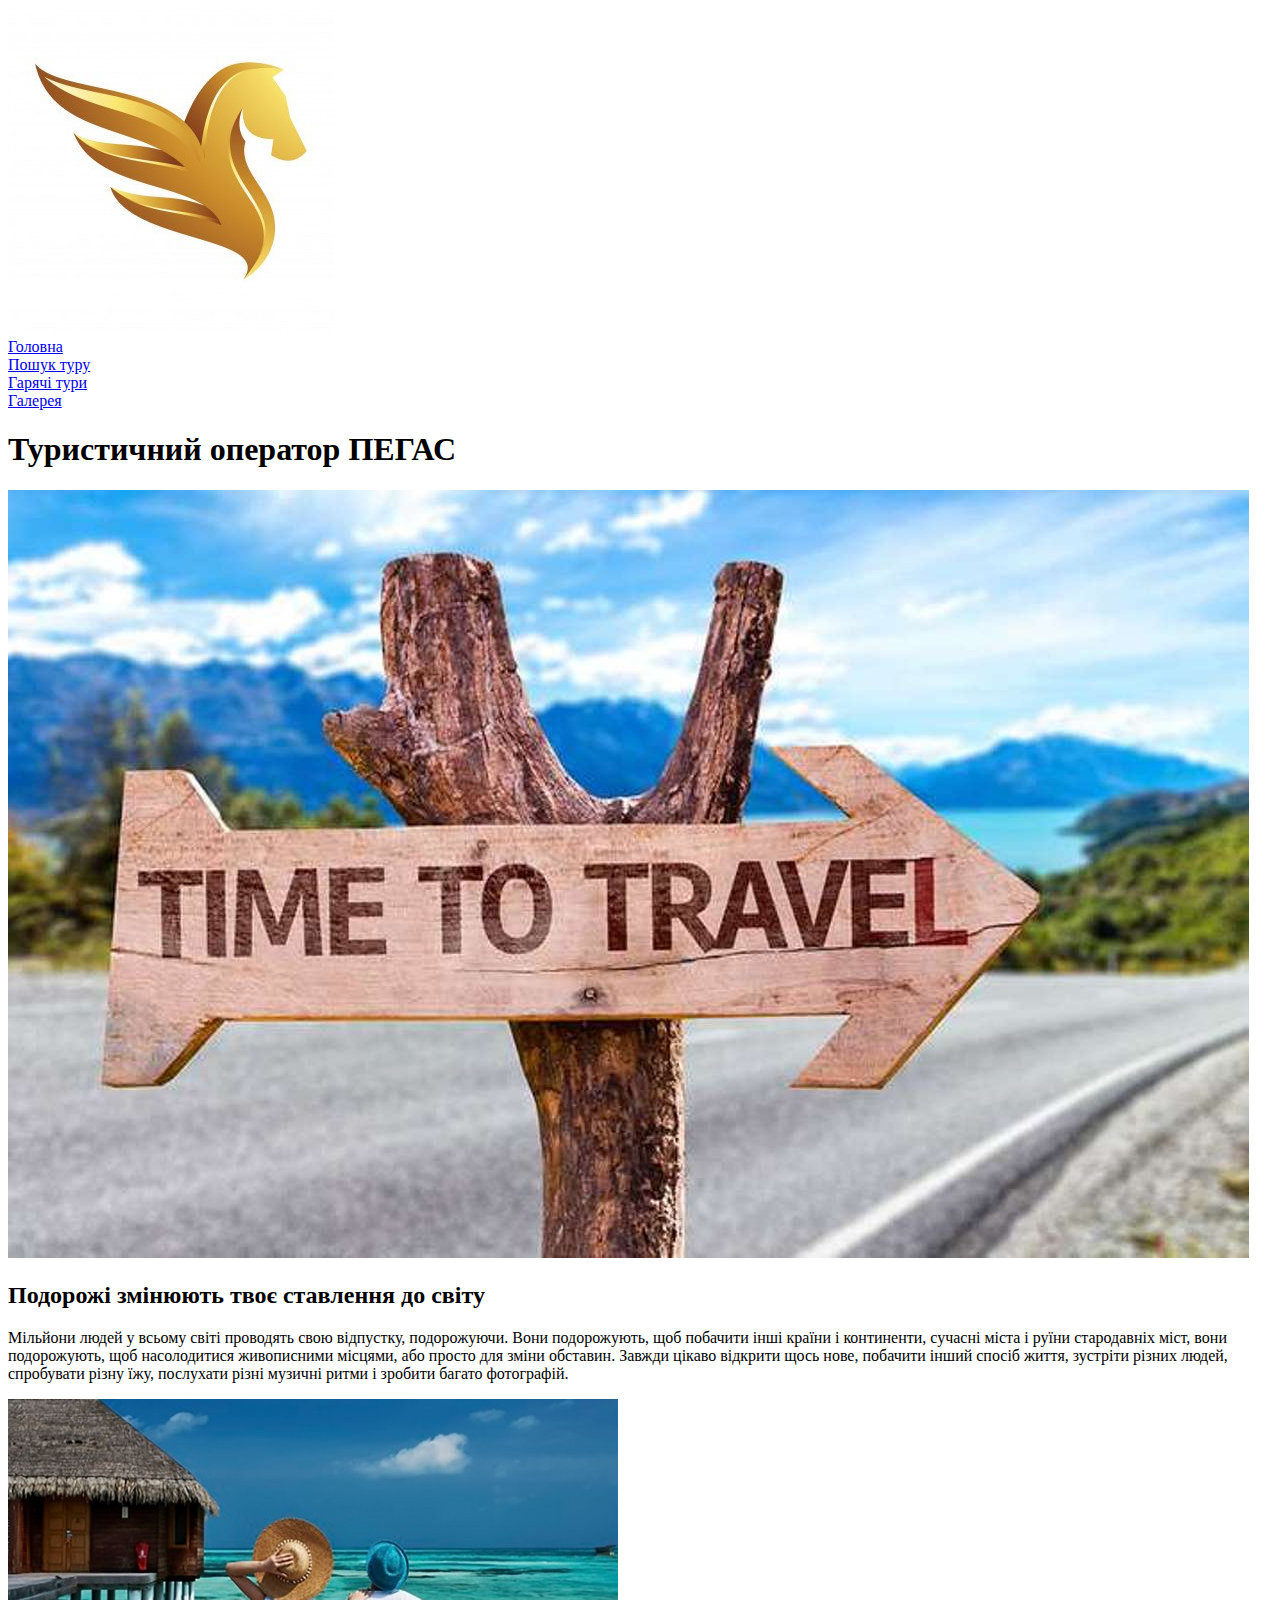
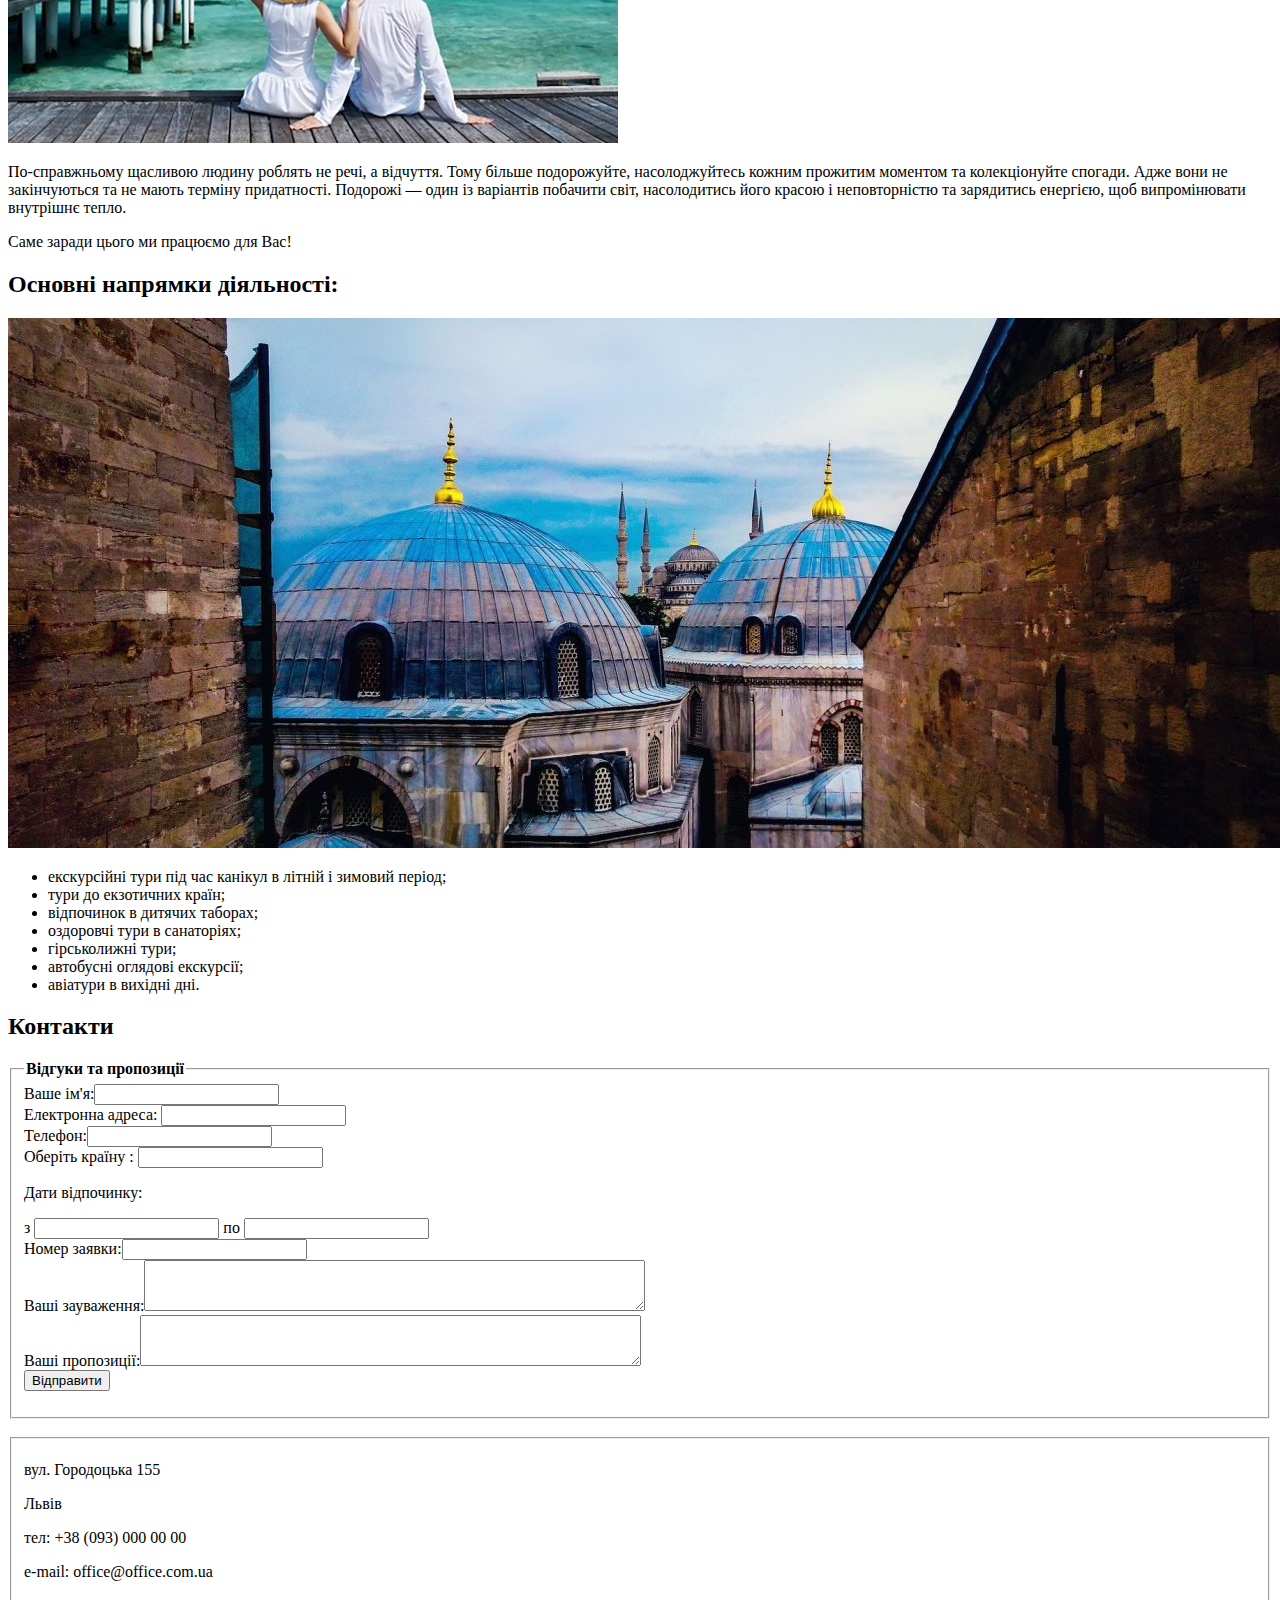
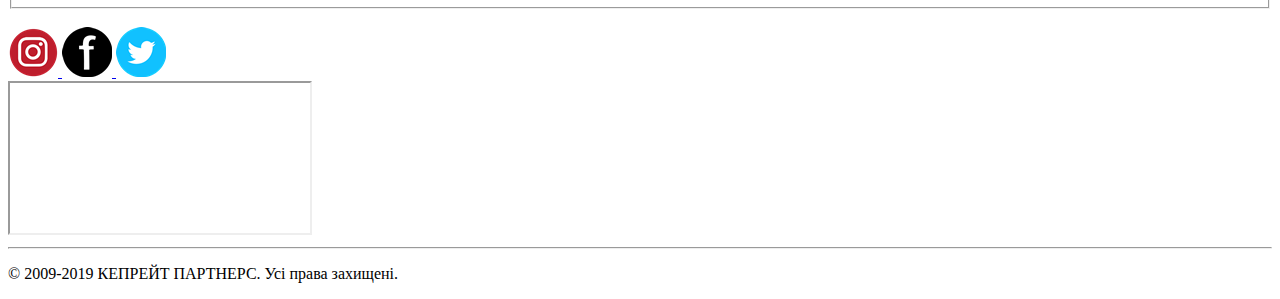
==== index.html @ 162f2f9f "logo change" ====
<!DOCTYPE html>
<html lang="uk">
    <head>
        <meta charset="UTF-8">
        <meta name="viewport" content="width=device-width, initial-scale=1.0">
        <meta http-equiv="X-UA-Compatible" content="ie=edge">
        <link rel="shortcut icon" href="img/gold-pegasus-logo.jpg" type="image/x-icon">
        <title>Туристичний оператор ПЕГАС</title>
        <link rel="stylesheet" href="css/index.css">
    </head>
    <body>
        <header>
            <a id="logo" href="index.html">
                <img src="img/gold-pegasus-logo.jpg" alt="Золотий Пегас">
            </a>
            <div class="menu">
            <nav>
                <a href="index.html">Головна</a>
            </nav>
            <nav>
                <a href="turs.html">Пошук туру</a>
            </nav>
            <nav>
                <a href="hot-turs.html">Гарячі тури</a>
            </nav>
            <nav>
                <a href="gallery.html">Галерея</a>
            </nav>
            </div>
            <h1>Туристичний оператор ПЕГАС</h1>
            <img src="img/time-to-travel.jpg" alt="Вказівник із надписом">
        </header>
        <main>
            <h2>Подорожі змінюють твоє ставлення до світу</h2>
            <p>Мільйони людей у всьому світі проводять свою відпустку, подорожуючи. Вони подорожують, щоб побачити інші країни і континенти, сучасні міста і руїни стародавніх міст, вони подорожують, щоб насолодитися живописними місцями, або просто для зміни обставин. Завжди цікаво відкрити щось нове, побачити інший спосіб життя, зустріти різних людей, спробувати різну їжу, послухати різні музичні ритми і зробити багато фотографій.</p>
            <img src="img/couple.jpg" alt="Пара біля моря">
            <p>По-справжньому щасливою людину роблять не речі, а відчуття. Тому більше подорожуйте, насолоджуйтесь кожним прожитим моментом та колекціонуйте спогади. Адже вони не закінчуються та не мають терміну придатності. Подорожі — один із варіантів побачити світ, насолодитись його красою і неповторністю та зарядитись енергією, щоб випромінювати внутрішнє тепло. </p>
            <p>Саме заради цього ми працюємо для Вас!</p>
            <h2>Основні напрямки діяльності:</h2>
            <img src="img/mosque.jpeg" alt="Світанок над мечеттю">
            <ul>
                <li>екскурсійні тури під час канікул в літній і зимовий період;</li>
                <li>тури до екзотичних країн;</li>
                <li>відпочинок в дитячих таборах;</li>
                <li>оздоровчі тури в санаторіях;</li>
                <li>гірськолижні тури;</li>
                <li>автобусні оглядові екскурсії;</li>
                <li>авіатури в вихідні дні.</li>
            </ul>
        </main>
        <footer>
            <h2>Контакти</h2>
            <fieldset>
                <legend>
                    <b>Відгуки та пропозиції</b>
                </legend>
                <label>
                    Ваше ім'я:<input type="text" name="user-name">
                </label>
                <br>
                <label for="user-email">Електронна адреса:</label>
                <input id="user-email" type="email" name="user-email">
                <br>
                <label>
                    Телефон:<input type="text" name="user-phone">
                </label>
                <br>
                <label for="country">Оберіть країну :</label>
                <input type="text" name="country" id="country" list="mySuggestion">
                <datalist id="mySuggestion">
                    <option>Австрія</option>
                    <option>Аргентина</option>
                    <option>Бельгія</option>
                    <option>Велика Британія</option>
                    <option>Греція</option>
                    <option>Домініканська Республіка</option>
                    <option>Єгипет</option>
                    <option>Італія</option>
                    <option>Кіпр</option>
                    <option>Мальта</option>
                    <option>Нідерланди</option>
                    <option>Польща</option>
                </datalist>
                <br>
                <p>Дати відпочинку:<p>
                <label>
                    з  <input id="datepickerFrom" name="dateFrom" class="st-datepicker start-date hasDatepicker" type="text" value="">
                </label>
                <label>
                    по <input id="datepickerTo" name="dateTo" class="st-datepicker end-date hasDatepicker" type="text" value="">
                </label>
                <br>
                <label>
                    Номер заявки:<input type="text" name="remarks">
                </label>
                <br>
                <label>
                    Ваші зауваження:<textarea rows="3" cols="60" name="text" wrap="hard"></textarea>
                </label>
                <br>
                <label>
                    Ваші пропозиції:<textarea rows="3" cols="60" name="text" wrap="hard"></textarea>
                </label>
                <br>
                <input type="submit" value="Відправити">
            </fieldset>
            <br>
            <fieldset>
                <p>вул. Городоцька 155</p>
                <p>Львів</p>
                <p>тел: +38 (093) 000 00 00</p>
                <p>e-mail: office@office.com.ua</p>
            </fieldset>
            <br>
            <a href="https://www.instagram.com">
                <img src="img/instagram-icon.png" alt="Логотип Інстаграм">
            </a>
            <a href="https://www.facebook.com">
                <img src="img/black-and-white-facebook-logo.png" alt="Чорний з білим логотип Фейсбук">
            </a>
            <a href="https://twitter.com">
                <img src="img/twitter-logo.png" alt="Логотип Твітер">
            </a>
            <br/>
            <iframe src="https://www.google.com/maps/embed?pb=!1m18!1m12!1m3!1d2573.3374529062403!2d23.997858215709233!3d49.83611657939533!2m3!1f0!2f0!3f0!3m2!1i1024!2i768!4f13.1!3m3!1m2!1s0x473add83da49059d%3A0x59d76bf9223dd4ed!2z0LLRg9C70LjRhtGPINCT0L7RgNC-0LTQvtGG0YzQutCwLCAxNTUsINCb0YzQstGW0LIsINCb0YzQstGW0LLRgdGM0LrQsCDQvtCx0LvQsNGB0YLRjCwgNzkwMDA!5e0!3m2!1suk!2sua!4v1567086214617!5m2!1suk!2sua"></iframe>
            <hr>
            <p>© 2009-2019 КЕПРЕЙТ ПАРТНЕРС. Усі права захищені.</p>
        </footer>
    </body>
</html>
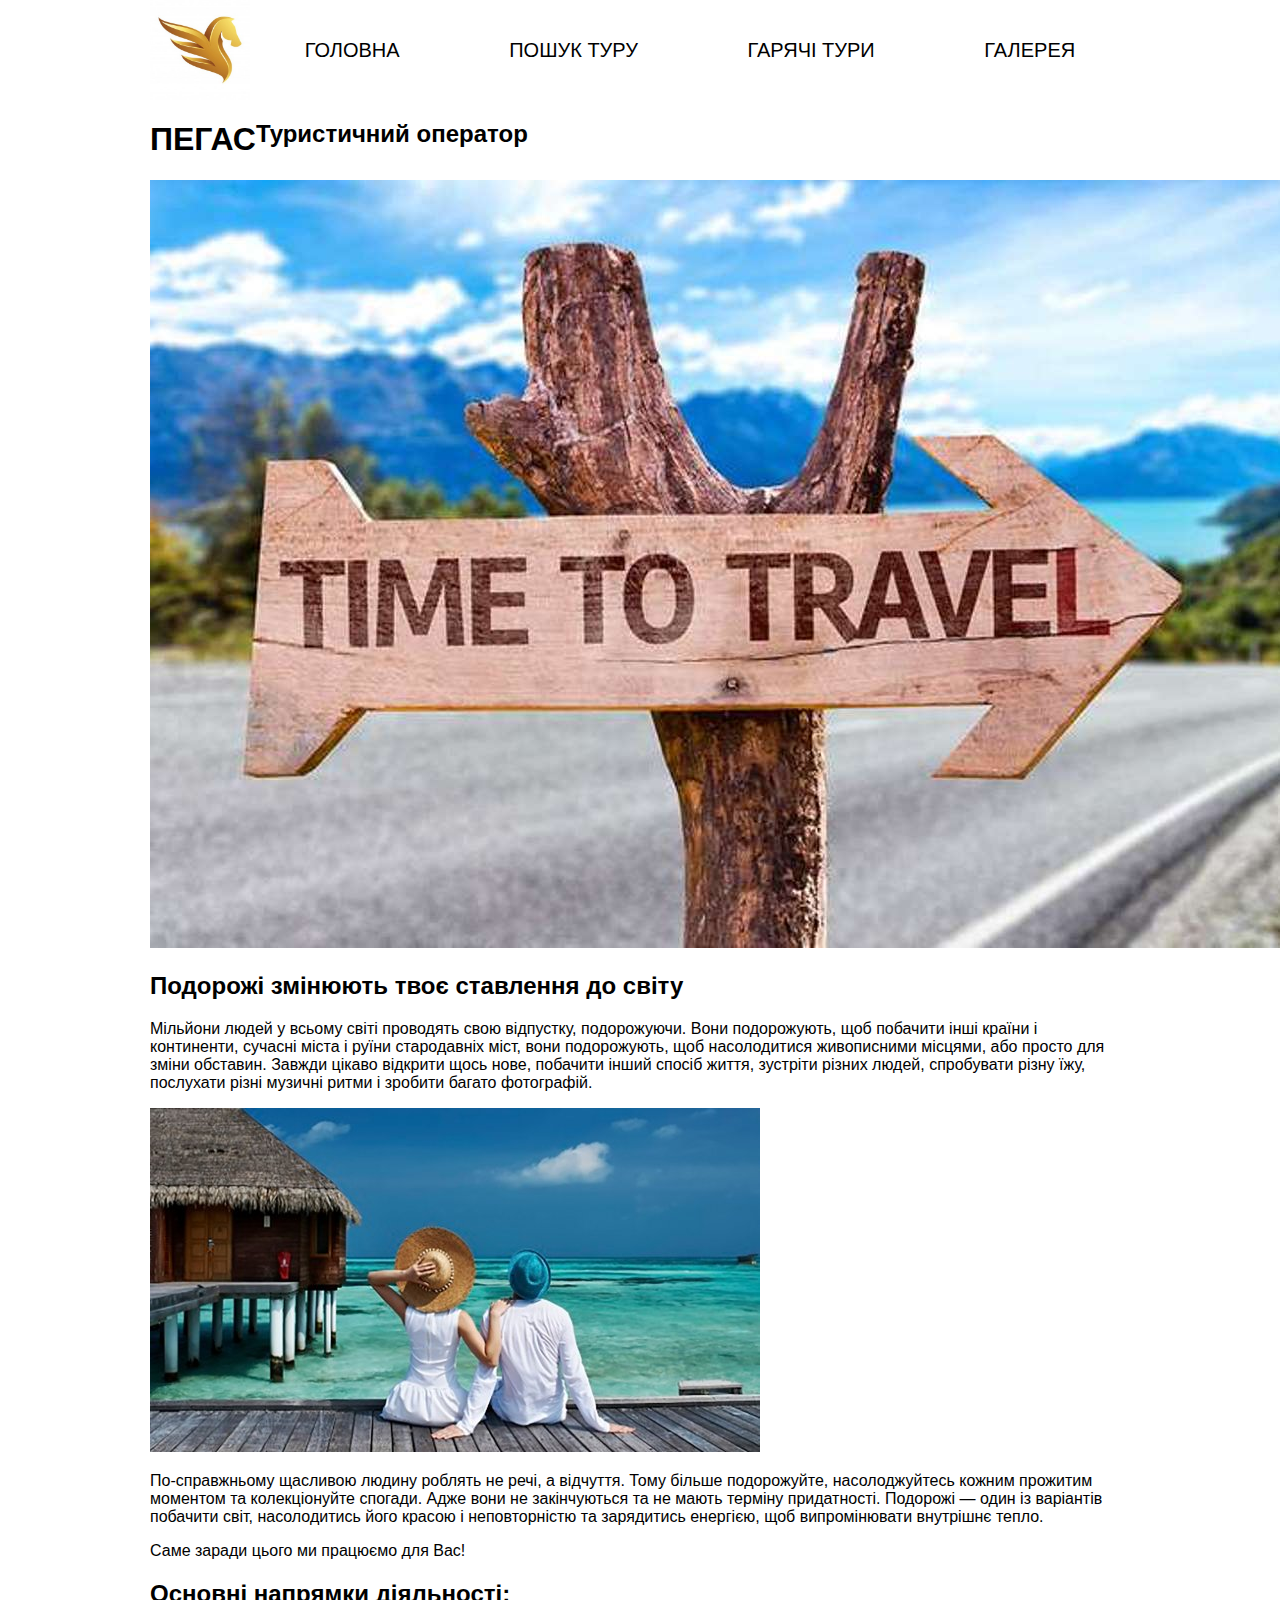
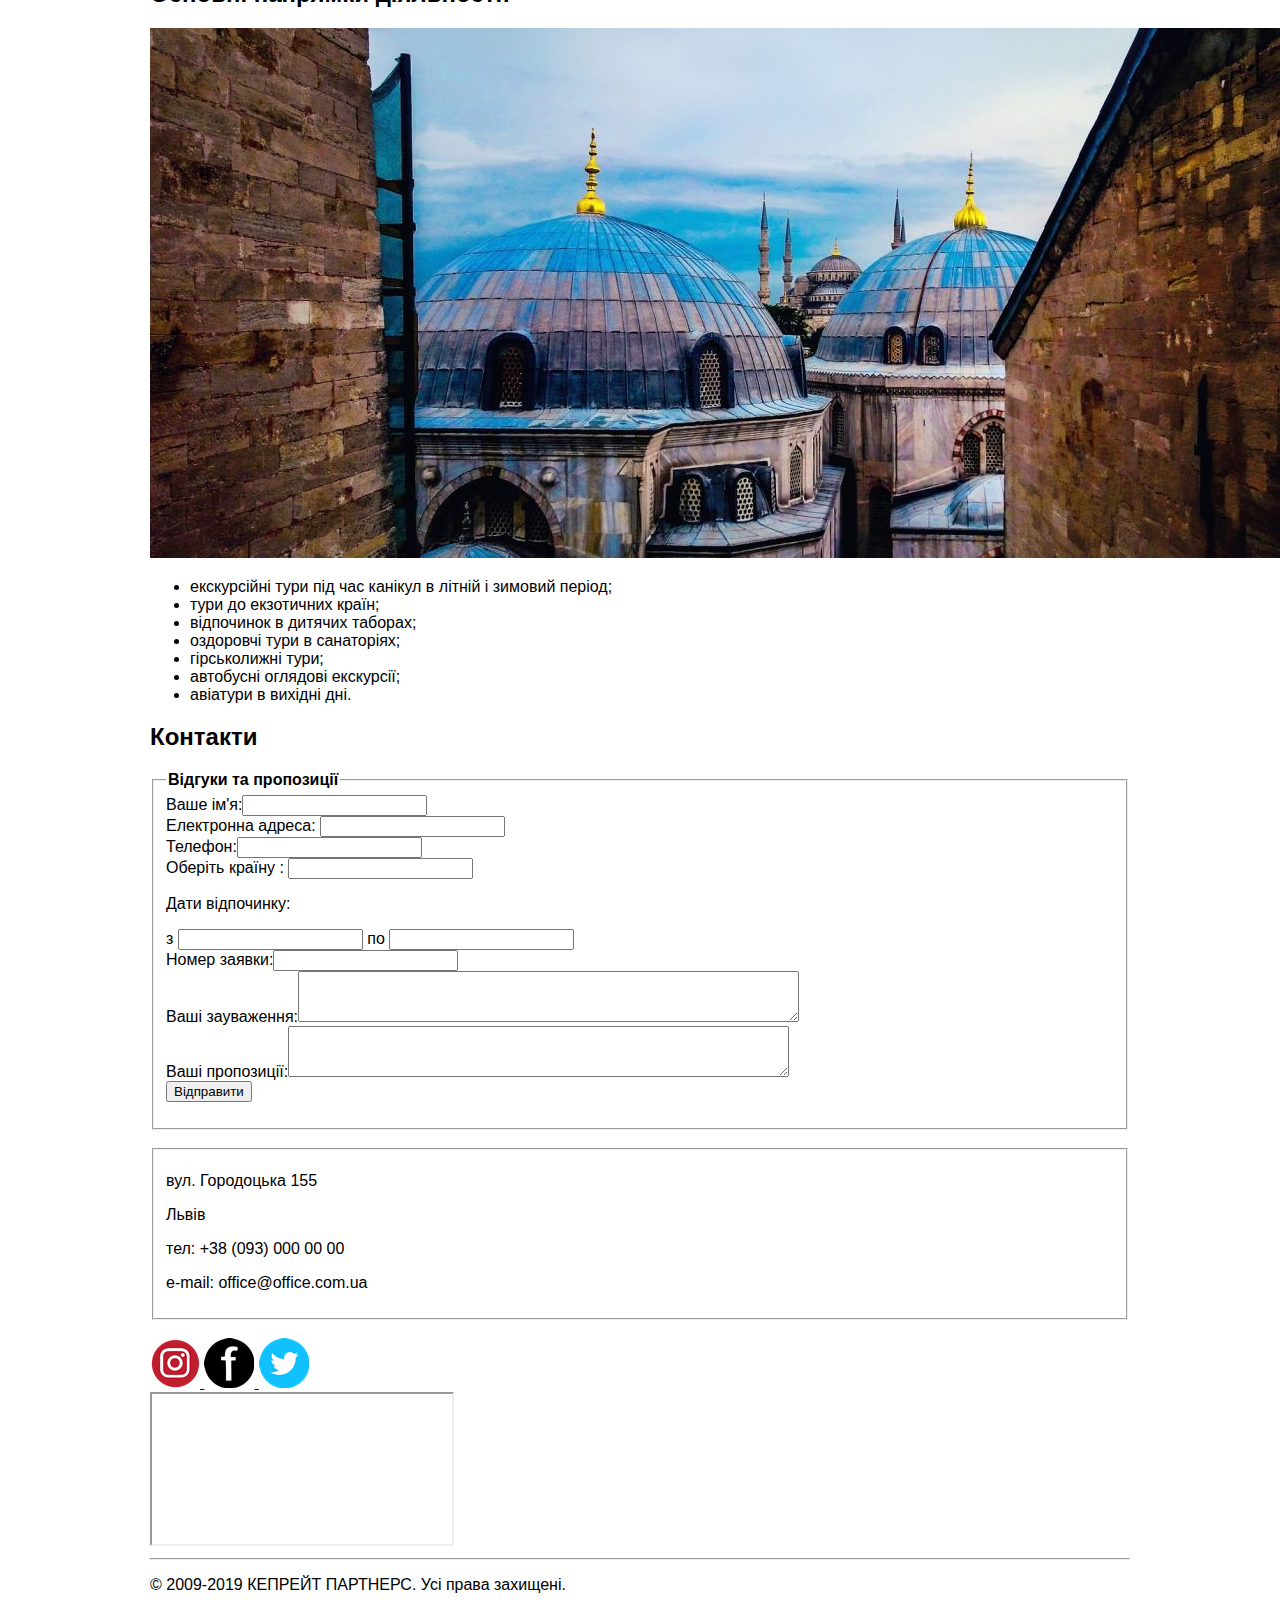
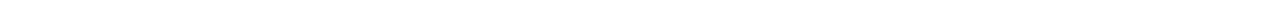
==== commit ac81e3bf: "css first" ====
--- a/index.html
+++ b/index.html
@@ -10,24 +10,30 @@
     </head>
     <body>
         <header>
-            <a id="logo" href="index.html">
+            <div class="menu">
+                <a id="logo" href="index.html">
                 <img src="img/gold-pegasus-logo.jpg" alt="Золотий Пегас">
-            </a>
-            <div class="menu">
-            <nav>
-                <a href="index.html">Головна</a>
-            </nav>
-            <nav>
-                <a href="turs.html">Пошук туру</a>
-            </nav>
-            <nav>
-                <a href="hot-turs.html">Гарячі тури</a>
-            </nav>
-            <nav>
-                <a href="gallery.html">Галерея</a>
-            </nav>
+                </a>
+                <div class="link">
+                    <nav>
+                        <a href="index.html">Головна</a>
+                    </nav>
+                    <nav>
+                        <a href="turs.html">Пошук туру</a>
+                    </nav>
+                    <nav>
+                        <a href="hot-turs.html">Гарячі тури</a>
+                    </nav>
+                    <nav>
+                        <a href="gallery.html">Галерея</a>
+                    </nav>
+                </div>
             </div>
-            <h1>Туристичний оператор ПЕГАС</h1>
+            <div class="pegasus">
+                <h1>ПЕГАС</h1>
+                <h2>Туристичний оператор </h2>
+
+            </div>
             <img src="img/time-to-travel.jpg" alt="Вказівник із надписом">
         </header>
         <main>
--- a/css/index.css
+++ b/css/index.css
@@ -0,0 +1,64 @@
+@import url('https://fonts.googleapis.com/css?family=Lora&display=swap');
+
+:root {
+    --accent-color: #f7de60;
+    --font-color: black;
+    font-family: 'Fira Sans', sans-serif;
+    scroll-behavior: smooth;
+}
+
+body {
+    max-width: 980px;
+    margin: auto;
+}
+
+header .menu  #logo [src^=img] {
+    float: center;
+    width: 100px;
+    height: 100px;
+    display: block;
+    margin-left: auto;
+    margin-right: auto;
+}
+
+.link {
+    display: flex;
+    padding: 0;
+    list-style-type: none;
+    justify-content: space-around;
+    align-items: center;
+    background: rgb(255, 255, 255);
+    font-size: 20px;
+}
+
+header .menu .link nav a {
+    text-decoration: none;
+    color: var(--font-color);
+    text-transform: uppercase;
+    border: 2px inset transparent;
+    padding: 3px;
+}
+
+header .menu .link nav a:hover   {
+  border: 2px inset var(--accent-color);
+}
+
+@media (min-width: 600px) {
+    header .menu {
+        display: flex;
+        align-items: center;
+    }
+
+     header .menu .link {
+        flex: 1;
+    }
+}
+
+header .pegasus {
+    display: flex;
+    content: alighn;
+}
+
+
+
+
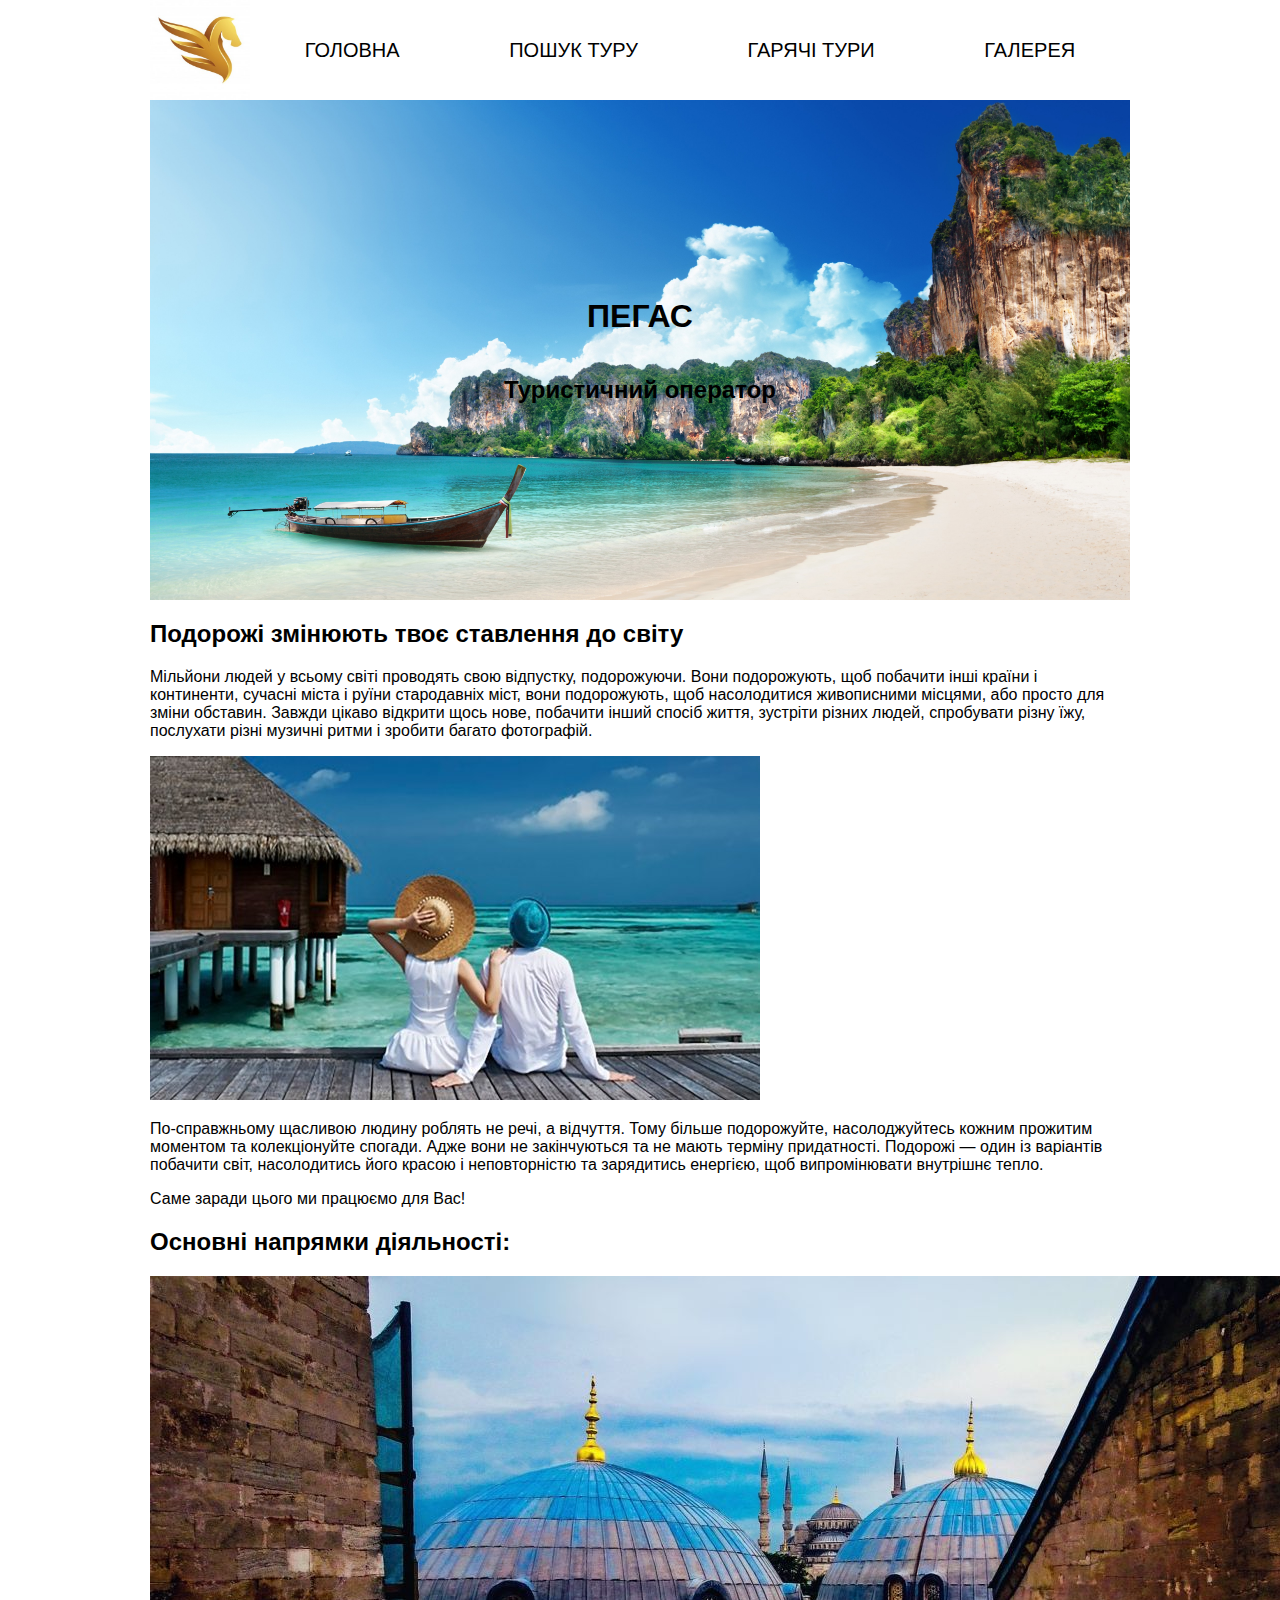
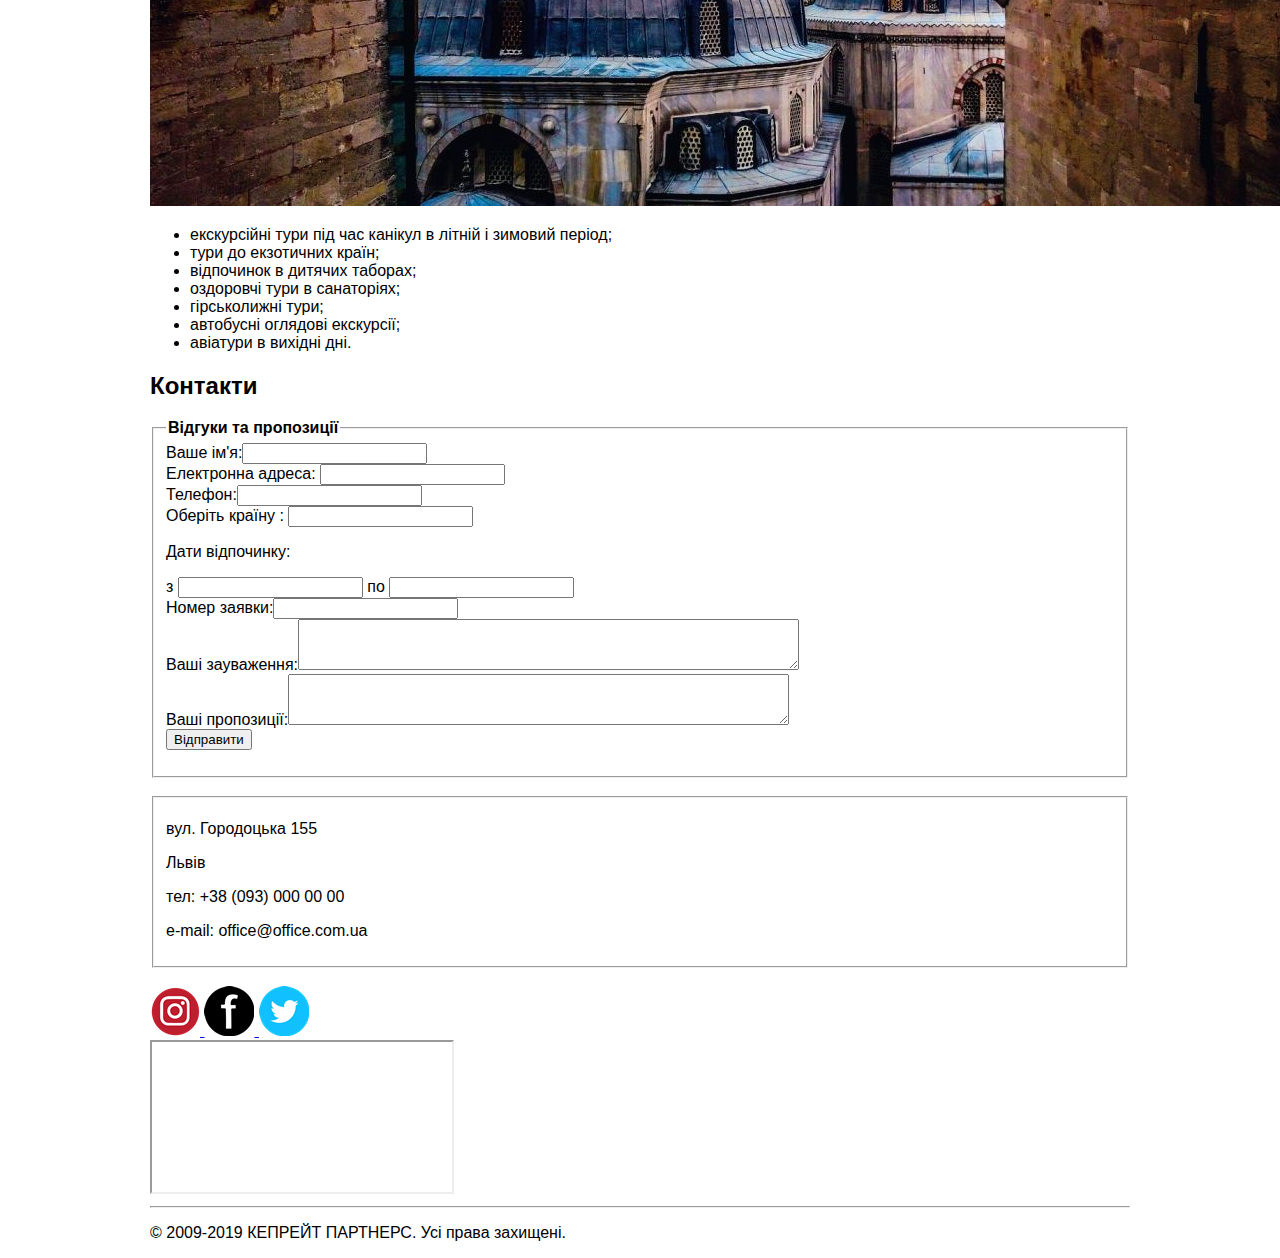
==== commit e5911107: "css second" ====
--- a/index.html
+++ b/index.html
@@ -29,12 +29,12 @@
                     </nav>
                 </div>
             </div>
-            <div class="pegasus">
+            <div class="banner">
                 <h1>ПЕГАС</h1>
                 <h2>Туристичний оператор </h2>
 
             </div>
-            <img src="img/time-to-travel.jpg" alt="Вказівник із надписом">
+
         </header>
         <main>
             <h2>Подорожі змінюють твоє ставлення до світу</h2>
--- a/css/index.css
+++ b/css/index.css
@@ -54,11 +54,26 @@
     }
 }
 
-header .pegasus {
+header .banner {
+    background-image: url(../img/title.jpg);
+    background-position: center;
+    background-size: cover;
+    height: 500px;
     display: flex;
-    content: alighn;
+    align-items: center;
+    justify-content: center;
+    flex-direction: column;
 }
 
 
 
 
+
+header .pegasus {
+    display: flex;
+    justify-content: center;
+}
+
+
+
+
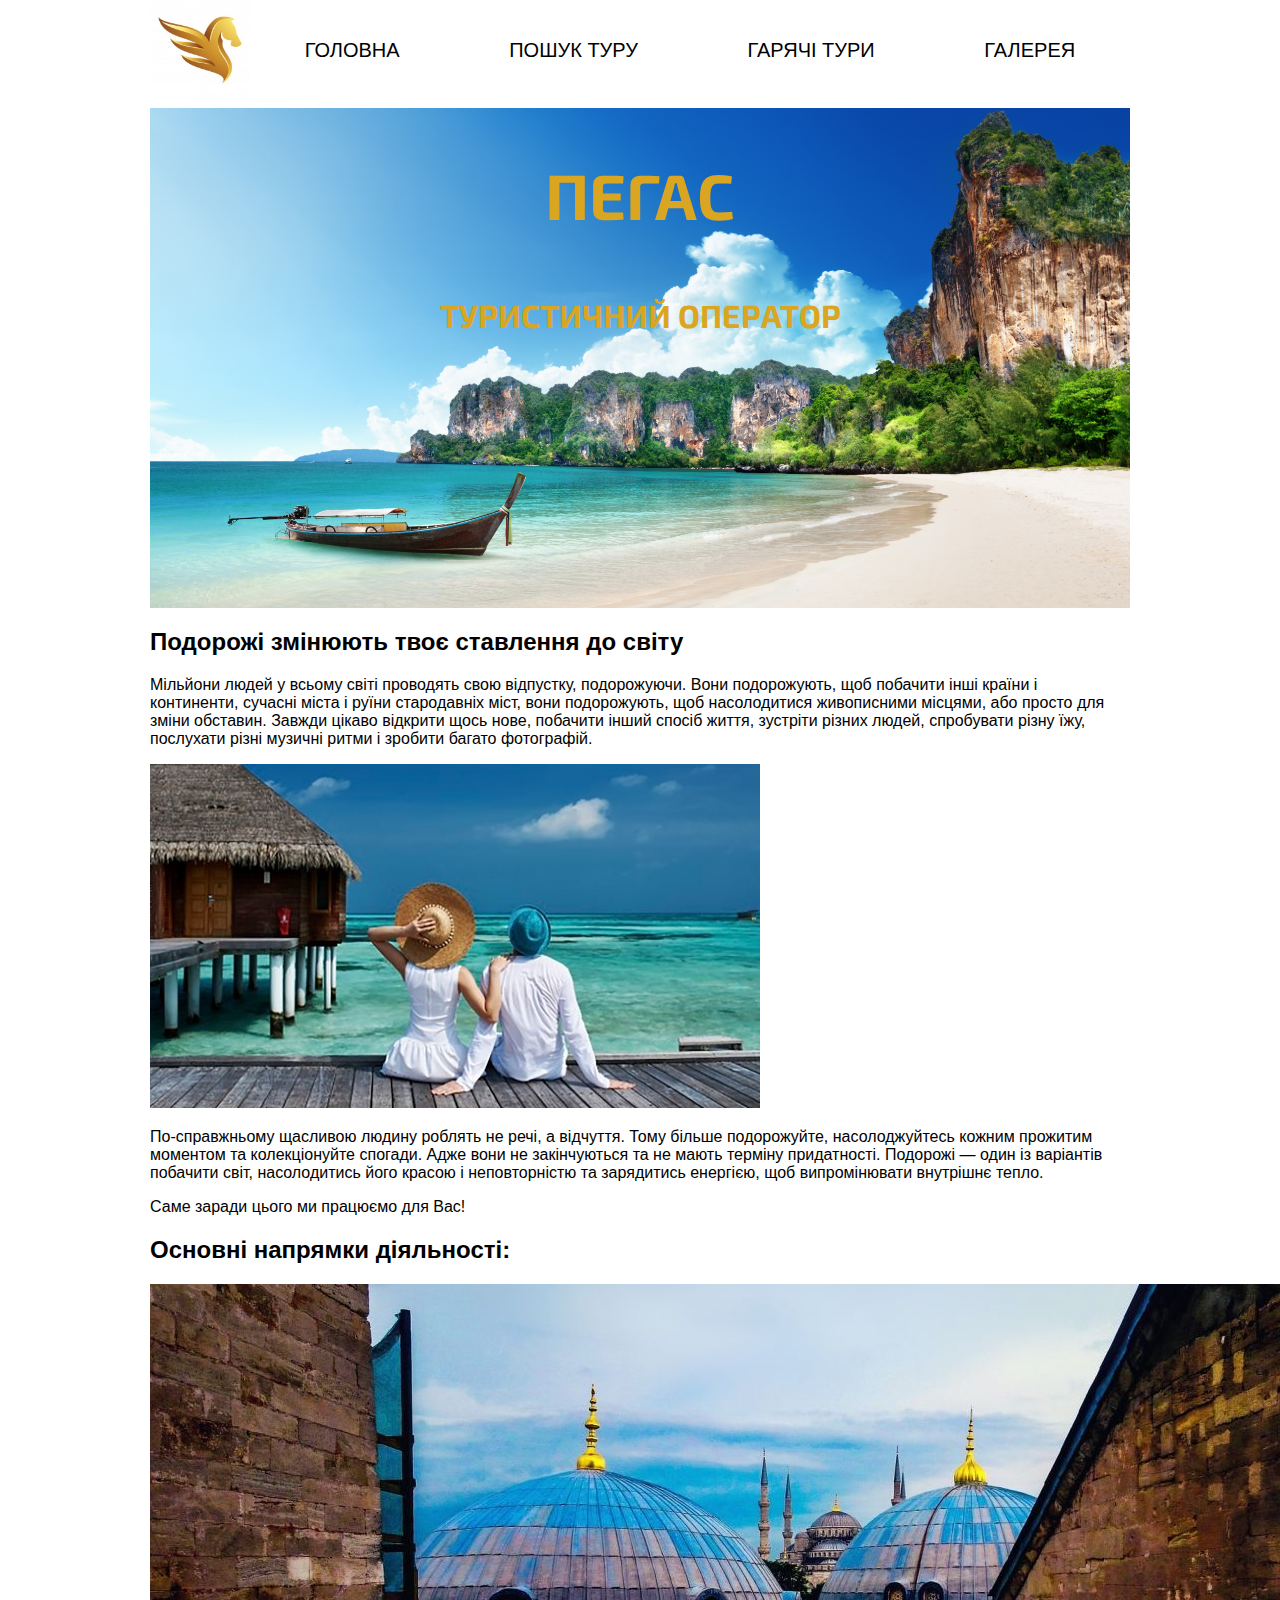
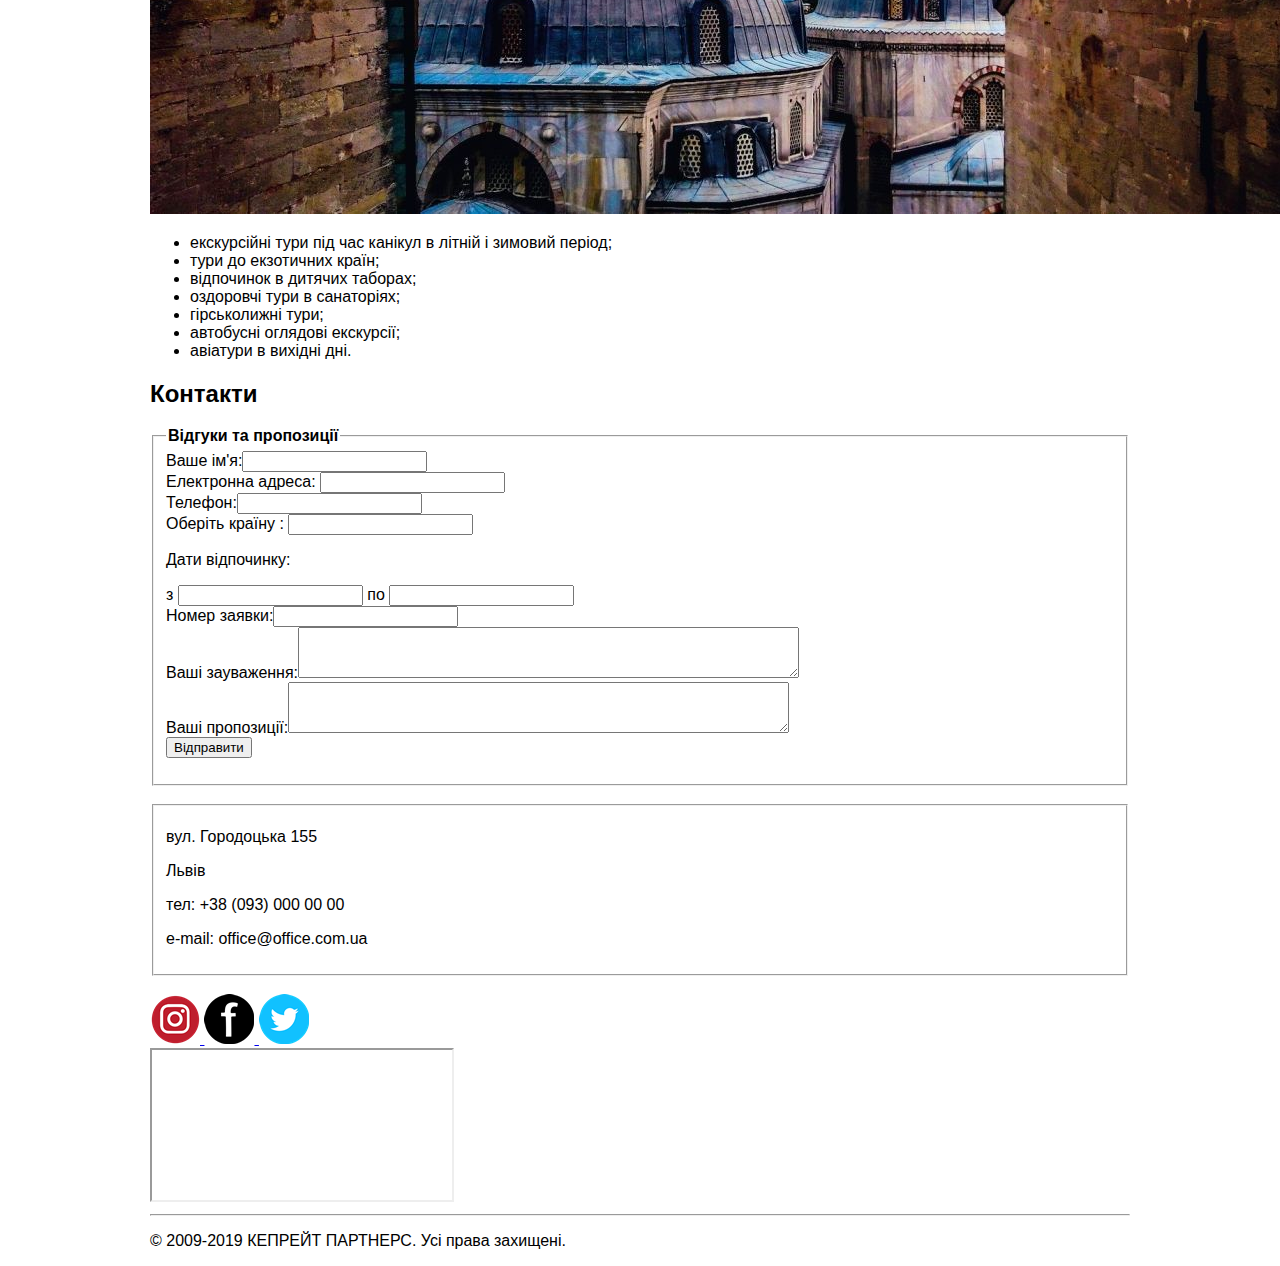
==== commit 4bb37172: "css-four-pages-start" ====
--- a/index.html
+++ b/index.html
@@ -12,7 +12,7 @@
         <header>
             <div class="menu">
                 <a id="logo" href="index.html">
-                <img src="img/gold-pegasus-logo.jpg" alt="Золотий Пегас">
+                    <img src="img/gold-pegasus-logo.jpg" alt="Золотий Пегас">
                 </a>
                 <div class="link">
                     <nav>
@@ -32,9 +32,7 @@
             <div class="banner">
                 <h1>ПЕГАС</h1>
                 <h2>Туристичний оператор </h2>
-
             </div>
-
         </header>
         <main>
             <h2>Подорожі змінюють твоє ставлення до світу</h2>
@@ -88,27 +86,28 @@
                     <option>Польща</option>
                 </datalist>
                 <br>
-                <p>Дати відпочинку:<p>
-                <label>
-                    з  <input id="datepickerFrom" name="dateFrom" class="st-datepicker start-date hasDatepicker" type="text" value="">
-                </label>
-                <label>
-                    по <input id="datepickerTo" name="dateTo" class="st-datepicker end-date hasDatepicker" type="text" value="">
-                </label>
-                <br>
-                <label>
-                    Номер заявки:<input type="text" name="remarks">
-                </label>
-                <br>
-                <label>
-                    Ваші зауваження:<textarea rows="3" cols="60" name="text" wrap="hard"></textarea>
-                </label>
-                <br>
-                <label>
-                    Ваші пропозиції:<textarea rows="3" cols="60" name="text" wrap="hard"></textarea>
-                </label>
-                <br>
-                <input type="submit" value="Відправити">
+                <p>Дати відпочинку:
+                <p>
+                    <label>
+                        з  <input id="datepickerFrom" name="dateFrom" class="st-datepicker start-date hasDatepicker" type="text" value="">
+                    </label>
+                    <label>
+                        по <input id="datepickerTo" name="dateTo" class="st-datepicker end-date hasDatepicker" type="text" value="">
+                    </label>
+                    <br>
+                    <label>
+                        Номер заявки:<input type="text" name="remarks">
+                    </label>
+                    <br>
+                    <label>
+                        Ваші зауваження:<textarea rows="3" cols="60" name="text" wrap="hard"></textarea>
+                    </label>
+                    <br>
+                    <label>
+                        Ваші пропозиції:<textarea rows="3" cols="60" name="text" wrap="hard"></textarea>
+                    </label>
+                    <br>
+                    <input type="submit" value="Відправити">
             </fieldset>
             <br>
             <fieldset>
--- a/css/index.css
+++ b/css/index.css
@@ -1,9 +1,5 @@
-@import url('https://fonts.googleapis.com/css?family=Lora&display=swap');
-
-:root {
-    --accent-color: #f7de60;
-    --font-color: black;
-    font-family: 'Fira Sans', sans-serif;
+@import url('https://fonts.googleapis.com/css?family=Lobster|Lora&display=swap'); @import url('https://fonts.googleapis.com/css?family=Exo+2&display=swap'); :root {
+    --accent-color: #f7de60; --banner-color: gold; --font-color: black; font-family: 'Fira Sans', sans-serif;
     scroll-behavior: smooth;
 }
 
@@ -12,8 +8,7 @@
     margin: auto;
 }
 
-header .menu  #logo [src^=img] {
-    float: center;
+header .menu #logo [src^=img] {
     width: 100px;
     height: 100px;
     display: block;
@@ -39,8 +34,8 @@
     padding: 3px;
 }
 
-header .menu .link nav a:hover   {
-  border: 2px inset var(--accent-color);
+header .menu .link nav a:hover {
+    border: 2px inset var(--accent-color);
 }
 
 @media (min-width: 600px) {
@@ -49,7 +44,7 @@
         align-items: center;
     }
 
-     header .menu .link {
+    header .menu .link {
         flex: 1;
     }
 }
@@ -61,19 +56,24 @@
     height: 500px;
     display: flex;
     align-items: center;
-    justify-content: center;
+    justify-content: flex-start;
     flex-direction: column;
 }
 
-
-
-
-
-header .pegasus {
-    display: flex;
-    justify-content: center;
+header .banner {
+    font-family: 'Exo 2', sans-serif;
+    font-size: 2rem;
+    margin: 8px 0;
+    text-align: center;
+    text-transform: uppercase;
+    color: goldenrod;
 }
 
+header .banner h1 {
+    margin: 3rem 0;
+}
 
-
-
+header .banner h2 {
+    margin: 15px 0;
+    font-size: 1em;
+}
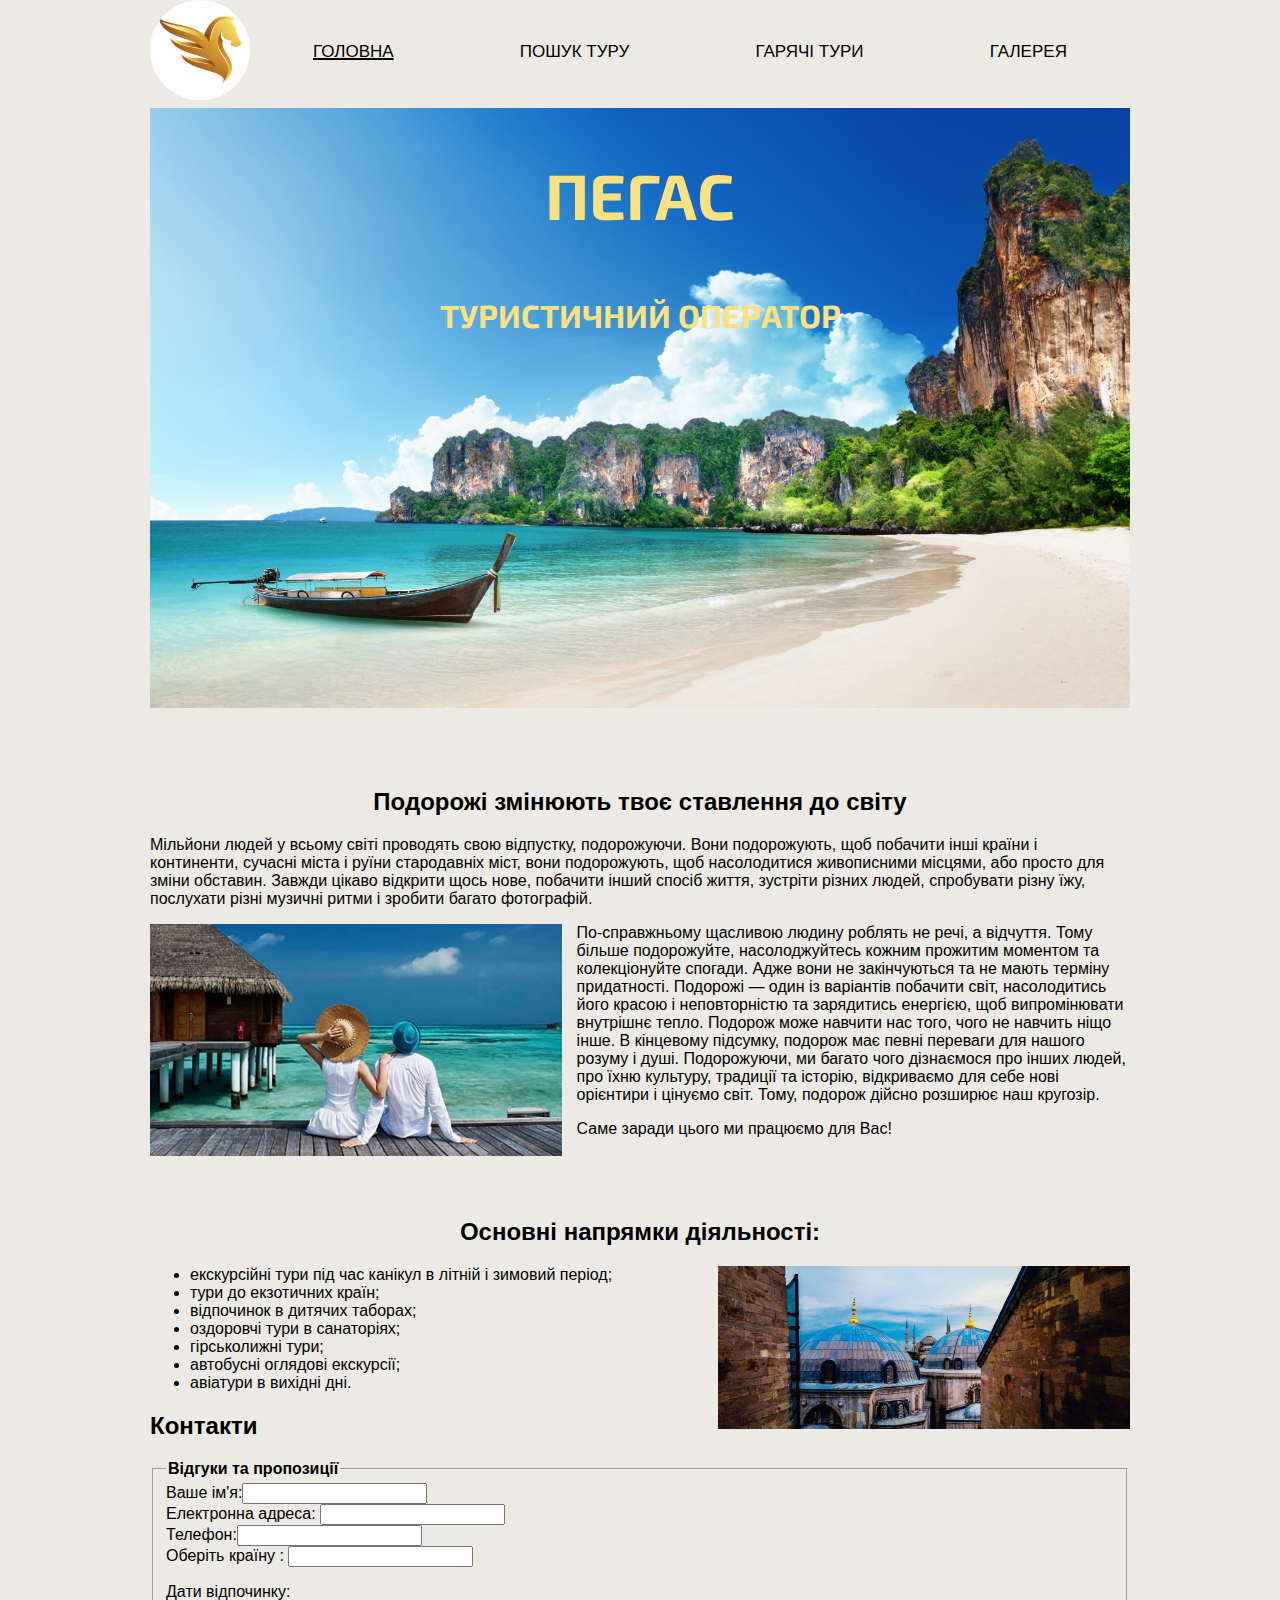
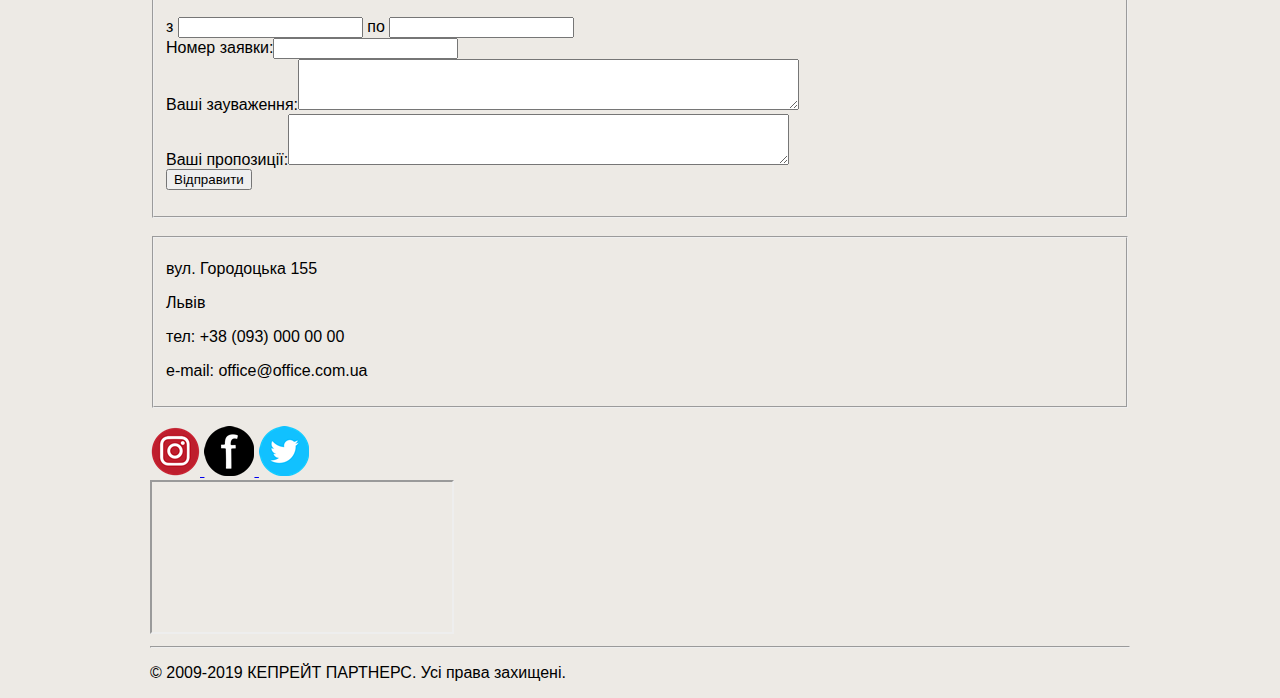
==== commit 17fd29ae: "css" ====
--- a/index.html
+++ b/index.html
@@ -4,7 +4,7 @@
         <meta charset="UTF-8">
         <meta name="viewport" content="width=device-width, initial-scale=1.0">
         <meta http-equiv="X-UA-Compatible" content="ie=edge">
-        <link rel="shortcut icon" href="img/gold-pegasus-logo.jpg" type="image/x-icon">
+        <link rel="shortcut icon" href="img/pegasus-logo.png" type="image/x-icon">
         <title>Туристичний оператор ПЕГАС</title>
         <link rel="stylesheet" href="css/index.css">
     </head>
@@ -12,7 +12,7 @@
         <header>
             <div class="menu">
                 <a id="logo" href="index.html">
-                    <img src="img/gold-pegasus-logo.jpg" alt="Золотий Пегас">
+                    <img src="img/pegasus-logo.png" alt="Золотий Пегас">
                 </a>
                 <div class="link">
                     <nav>
@@ -35,11 +35,14 @@
             </div>
         </header>
         <main>
+        <div class="first">
             <h2>Подорожі змінюють твоє ставлення до світу</h2>
-            <p>Мільйони людей у всьому світі проводять свою відпустку, подорожуючи. Вони подорожують, щоб побачити інші країни і континенти, сучасні міста і руїни стародавніх міст, вони подорожують, щоб насолодитися живописними місцями, або просто для зміни обставин. Завжди цікаво відкрити щось нове, побачити інший спосіб життя, зустріти різних людей, спробувати різну їжу, послухати різні музичні ритми і зробити багато фотографій.</p>
+            <p> Мільйони людей у всьому світі проводять свою відпустку, подорожуючи. Вони подорожують, щоб побачити інші країни і континенти, сучасні міста і руїни стародавніх міст, вони подорожують, щоб насолодитися живописними місцями, або просто для зміни обставин. Завжди цікаво відкрити щось нове, побачити інший спосіб життя, зустріти різних людей, спробувати різну їжу, послухати різні музичні ритми і зробити багато фотографій.</p>
             <img src="img/couple.jpg" alt="Пара біля моря">
-            <p>По-справжньому щасливою людину роблять не речі, а відчуття. Тому більше подорожуйте, насолоджуйтесь кожним прожитим моментом та колекціонуйте спогади. Адже вони не закінчуються та не мають терміну придатності. Подорожі — один із варіантів побачити світ, насолодитись його красою і неповторністю та зарядитись енергією, щоб випромінювати внутрішнє тепло. </p>
+            <p>По-справжньому щасливою людину роблять не речі, а відчуття. Тому більше подорожуйте, насолоджуйтесь кожним прожитим моментом та колекціонуйте спогади. Адже вони не закінчуються та не мають терміну придатності. Подорожі — один із варіантів побачити світ, насолодитись його красою і неповторністю та зарядитись енергією, щоб випромінювати внутрішнє тепло. Подорож може навчити нас того, чого не навчить ніщо інше. В кінцевому підсумку, подорож має певні переваги для нашого розуму і душі. Подорожуючи, ми багато чого дізнаємося про інших людей, про їхню культуру, традиції та історію, відкриваємо для себе нові орієнтири і цінуємо світ. Тому, подорож дійсно розширює наш кругозір.</p>
             <p>Саме заради цього ми працюємо для Вас!</p>
+        </div>
+        <div class="second">
             <h2>Основні напрямки діяльності:</h2>
             <img src="img/mosque.jpeg" alt="Світанок над мечеттю">
             <ul>
@@ -51,6 +54,7 @@
                 <li>автобусні оглядові екскурсії;</li>
                 <li>авіатури в вихідні дні.</li>
             </ul>
+        </div>
         </main>
         <footer>
             <h2>Контакти</h2>
--- a/css/index.css
+++ b/css/index.css
@@ -6,6 +6,11 @@
 body {
     max-width: 980px;
     margin: auto;
+    background-color: #EDEAE5;
+}
+header .menu {
+    display: flex;
+    justify-content: space-between;
 }
 
 header .menu #logo [src^=img] {
@@ -22,20 +27,29 @@
     list-style-type: none;
     justify-content: space-around;
     align-items: center;
-    background: rgb(255, 255, 255);
+    background: #EDEAE5;
     font-size: 20px;
 }
 
-header .menu .link nav a {
+header .menu .link nav  a {
     text-decoration: none;
+    font-size: 17px;
     color: var(--font-color);
     text-transform: uppercase;
     border: 2px inset transparent;
-    padding: 3px;
+    padding: 2px;
+
+}
+
+header .menu .link nav:first-of-type {
+    text-decoration-line: underline;
 }
 
 header .menu .link nav a:hover {
-    border: 2px inset var(--accent-color);
+    border: 2px solid;
+    border-color: #FEF9C7;
+    border-radius: 8px;
+    background-color: #FEF9C7;
 }
 
 @media (min-width: 600px) {
@@ -53,7 +67,7 @@
     background-image: url(../img/title.jpg);
     background-position: center;
     background-size: cover;
-    height: 500px;
+    height: 600px;
     display: flex;
     align-items: center;
     justify-content: flex-start;
@@ -66,7 +80,7 @@
     margin: 8px 0;
     text-align: center;
     text-transform: uppercase;
-    color: goldenrod;
+    color: #FCE181;
 }
 
 header .banner h1 {
@@ -77,3 +91,30 @@
     margin: 15px 0;
     font-size: 1em;
 }
+
+body main .first h2 {
+    text-align: center;
+    margin-top: 80px;
+}
+
+@media (min-width: 80px){
+    body main .first [src^=img] {
+    width: 42%;
+    float: left;
+    margin-right: 15px;
+    }
+}
+
+body main .second h2 {
+    text-align: center;
+    margin-top: 80px;
+}
+
+@media (min-width: 80px){
+    body main .second [src^=img] {
+    width: 42%;
+    float: right;
+    }
+}
+
+
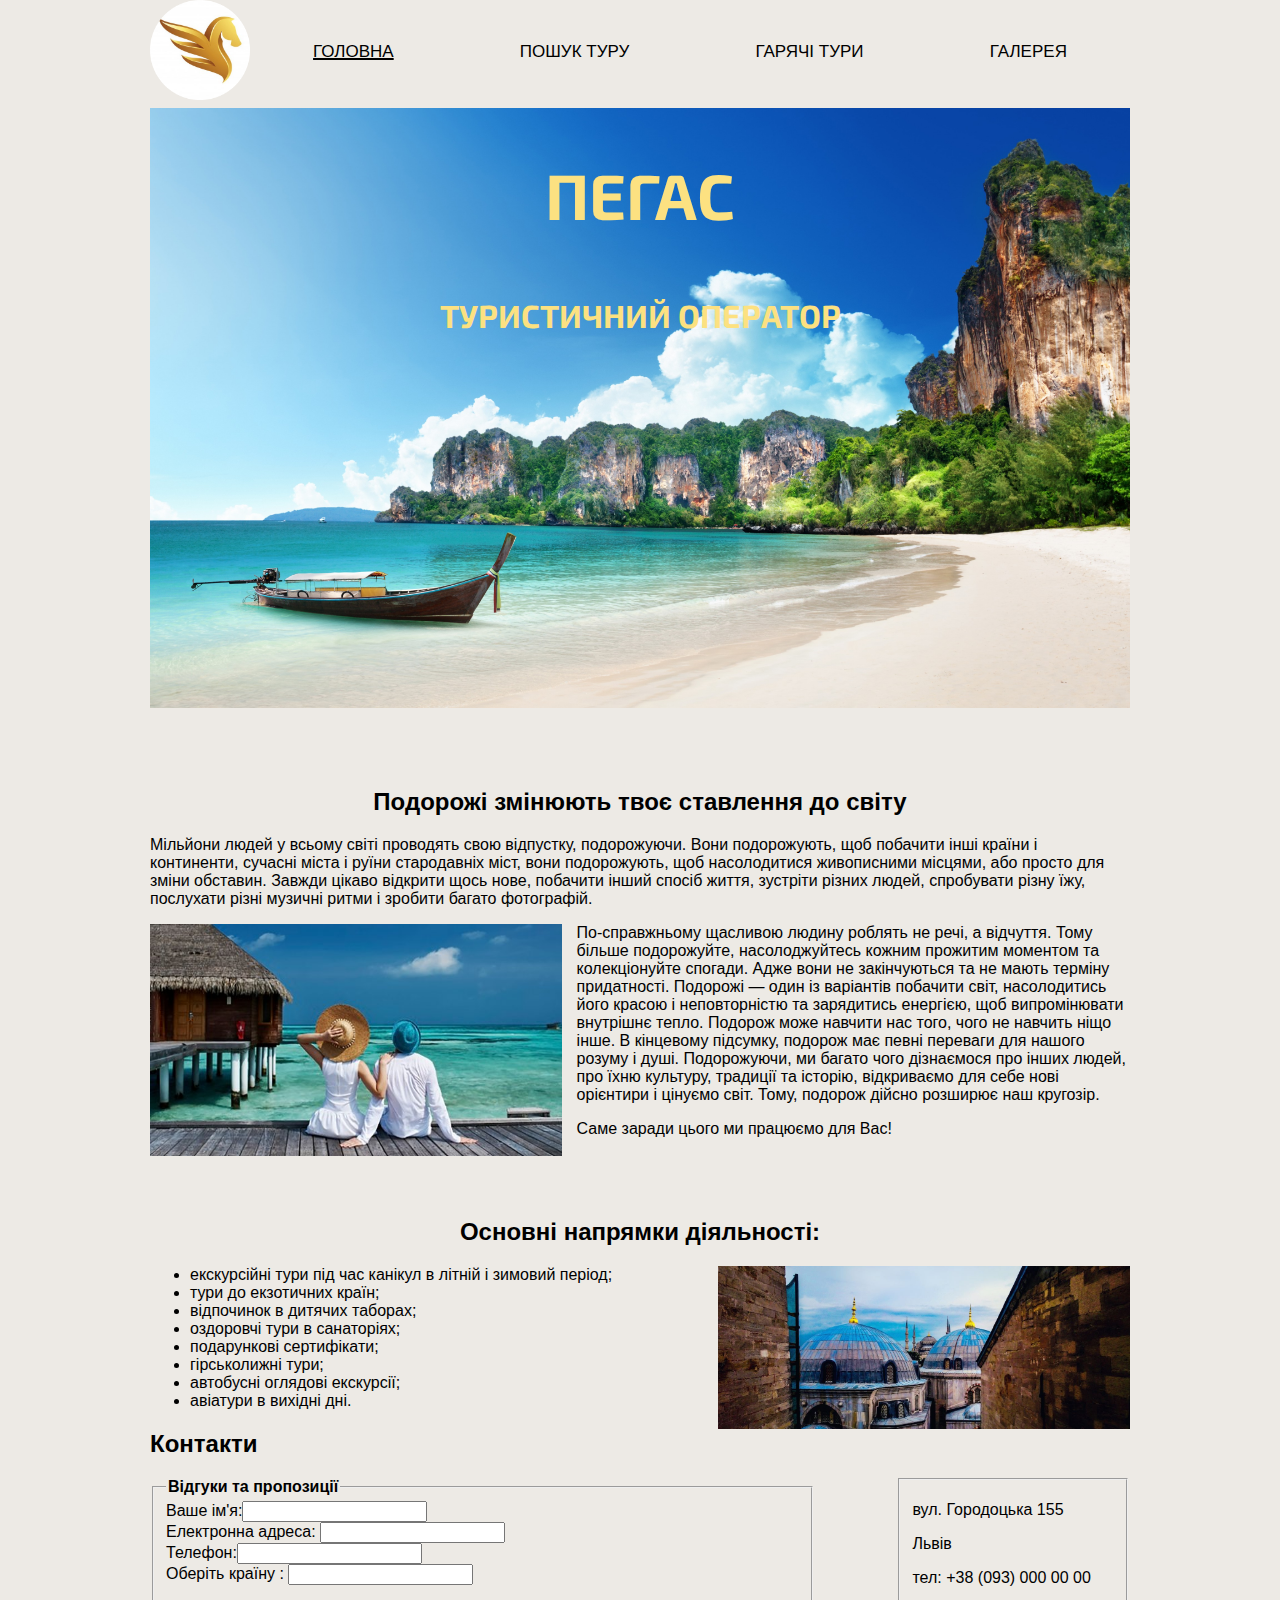
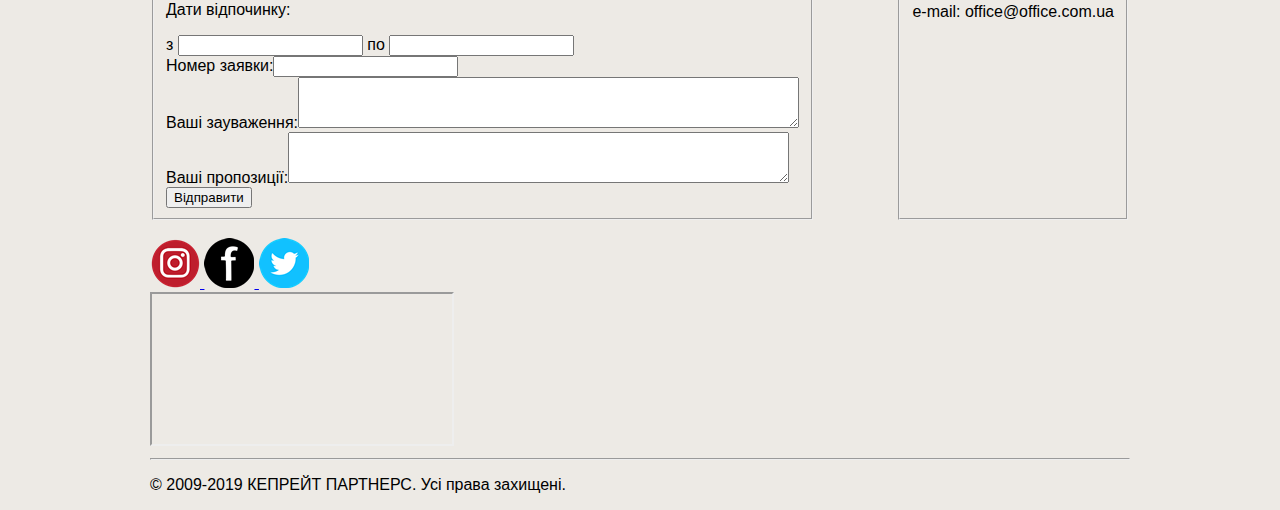
==== commit c96f951a: "index fixed" ====
--- a/index.html
+++ b/index.html
@@ -35,105 +35,111 @@
             </div>
         </header>
         <main>
-        <div class="first">
-            <h2>Подорожі змінюють твоє ставлення до світу</h2>
-            <p> Мільйони людей у всьому світі проводять свою відпустку, подорожуючи. Вони подорожують, щоб побачити інші країни і континенти, сучасні міста і руїни стародавніх міст, вони подорожують, щоб насолодитися живописними місцями, або просто для зміни обставин. Завжди цікаво відкрити щось нове, побачити інший спосіб життя, зустріти різних людей, спробувати різну їжу, послухати різні музичні ритми і зробити багато фотографій.</p>
-            <img src="img/couple.jpg" alt="Пара біля моря">
-            <p>По-справжньому щасливою людину роблять не речі, а відчуття. Тому більше подорожуйте, насолоджуйтесь кожним прожитим моментом та колекціонуйте спогади. Адже вони не закінчуються та не мають терміну придатності. Подорожі — один із варіантів побачити світ, насолодитись його красою і неповторністю та зарядитись енергією, щоб випромінювати внутрішнє тепло. Подорож може навчити нас того, чого не навчить ніщо інше. В кінцевому підсумку, подорож має певні переваги для нашого розуму і душі. Подорожуючи, ми багато чого дізнаємося про інших людей, про їхню культуру, традиції та історію, відкриваємо для себе нові орієнтири і цінуємо світ. Тому, подорож дійсно розширює наш кругозір.</p>
-            <p>Саме заради цього ми працюємо для Вас!</p>
-        </div>
-        <div class="second">
-            <h2>Основні напрямки діяльності:</h2>
-            <img src="img/mosque.jpeg" alt="Світанок над мечеттю">
-            <ul>
-                <li>екскурсійні тури під час канікул в літній і зимовий період;</li>
-                <li>тури до екзотичних країн;</li>
-                <li>відпочинок в дитячих таборах;</li>
-                <li>оздоровчі тури в санаторіях;</li>
-                <li>гірськолижні тури;</li>
-                <li>автобусні оглядові екскурсії;</li>
-                <li>авіатури в вихідні дні.</li>
-            </ul>
-        </div>
+            <div class="first">
+                <h2>Подорожі змінюють твоє ставлення до світу</h2>
+                <p>Мільйони людей у всьому світі проводять свою відпустку, подорожуючи. Вони подорожують, щоб побачити інші країни і континенти, сучасні міста і руїни стародавніх міст, вони подорожують, щоб насолодитися живописними місцями, або просто для зміни обставин. Завжди цікаво відкрити щось нове, побачити інший спосіб життя, зустріти різних людей, спробувати різну їжу, послухати різні музичні ритми і зробити багато фотографій.</p>
+                <img src="img/couple.jpg" alt="Пара біля моря">
+                <p>По-справжньому щасливою людину роблять не речі, а відчуття. Тому більше подорожуйте, насолоджуйтесь кожним прожитим моментом та колекціонуйте спогади. Адже вони не закінчуються та не мають терміну придатності. Подорожі — один із варіантів побачити світ, насолодитись його красою і неповторністю та зарядитись енергією, щоб випромінювати внутрішнє тепло. Подорож може навчити нас того, чого не навчить ніщо інше. В кінцевому підсумку, подорож має певні переваги для нашого розуму і душі. Подорожуючи, ми багато чого дізнаємося про інших людей, про їхню культуру, традиції та історію, відкриваємо для себе нові орієнтири і цінуємо світ. Тому, подорож дійсно розширює наш кругозір.</p>
+                <p>Саме заради цього ми працюємо для Вас!</p>
+            </div>
+            <div class="second">
+                <h2>Основні напрямки діяльності:</h2>
+                <img src="img/mosque.jpeg" alt="Світанок над мечеттю">
+                <ul>
+                    <li>екскурсійні тури під час канікул в літній і зимовий період;</li>
+                    <li>тури до екзотичних країн;</li>
+                    <li>відпочинок в дитячих таборах;</li>
+                    <li>оздоровчі тури в санаторіях;</li>
+                    <li>подарункові сертифікати;</li>
+                    <li>гірськолижні тури;</li>
+                    <li>автобусні оглядові екскурсії;</li>
+                    <li>авіатури в вихідні дні.</li>
+                </ul>
+            </div>
         </main>
         <footer>
-            <h2>Контакти</h2>
-            <fieldset>
-                <legend>
-                    <b>Відгуки та пропозиції</b>
-                </legend>
-                <label>
-                    Ваше ім'я:<input type="text" name="user-name">
-                </label>
+            <div class="bottom">
+                <h2>Контакти</h2>
+                <div class="contacts">
+                    <div class="respons">
+                        <fieldset>
+                            <legend>
+                                <b>Відгуки та пропозиції</b>
+                            </legend>
+                            <label>
+                                Ваше ім'я:<input type="text" name="user-name">
+                            </label>
+                            <br>
+                            <label for="user-email">Електронна адреса:</label>
+                            <input id="user-email" type="email" name="user-email">
+                            <br>
+                            <label>
+                                Телефон:<input type="text" name="user-phone">
+                            </label>
+                            <br>
+                            <label for="country">Оберіть країну :</label>
+                            <input type="text" name="country" id="country" list="mySuggestion">
+                            <datalist id="mySuggestion">
+                                <option>Австрія</option>
+                                <option>Аргентина</option>
+                                <option>Бельгія</option>
+                                <option>Велика Британія</option>
+                                <option>Греція</option>
+                                <option>Домініканська Республіка</option>
+                                <option>Єгипет</option>
+                                <option>Італія</option>
+                                <option>Кіпр</option>
+                                <option>Мальта</option>
+                                <option>Нідерланди</option>
+                                <option>Польща</option>
+                            </datalist>
+                            <br>
+                            <p>Дати відпочинку:</p>
+                            <label>
+                                з  <input id="datepickerFrom" name="dateFrom" class="st-datepicker start-date hasDatepicker" type="text" value="">
+                            </label>
+                            <label>
+                                по <input id="datepickerTo" name="dateTo" class="st-datepicker end-date hasDatepicker" type="text" value="">
+                            </label>
+                            <br>
+                            <label>
+                                Номер заявки:<input type="text" name="remarks">
+                            </label>
+                            <br>
+                            <label>
+                                Ваші зауваження:<textarea rows="3" cols="60" name="text" wrap="hard"></textarea>
+                            </label>
+                            <br>
+                            <label>
+                                Ваші пропозиції:<textarea rows="3" cols="60" name="text" wrap="hard"></textarea>
+                            </label>
+                            <br>
+                            <input type="submit" value="Відправити">
+                        </fieldset>
+                    </div>
+                    <br>
+                    <fieldset>
+                        <p>вул. Городоцька 155</p>
+                        <p>Львів</p>
+                        <p>тел: +38 (093) 000 00 00</p>
+                        <p>e-mail: office@office.com.ua</p>
+                    </fieldset>
+                </div>
                 <br>
-                <label for="user-email">Електронна адреса:</label>
-                <input id="user-email" type="email" name="user-email">
-                <br>
-                <label>
-                    Телефон:<input type="text" name="user-phone">
-                </label>
-                <br>
-                <label for="country">Оберіть країну :</label>
-                <input type="text" name="country" id="country" list="mySuggestion">
-                <datalist id="mySuggestion">
-                    <option>Австрія</option>
-                    <option>Аргентина</option>
-                    <option>Бельгія</option>
-                    <option>Велика Британія</option>
-                    <option>Греція</option>
-                    <option>Домініканська Республіка</option>
-                    <option>Єгипет</option>
-                    <option>Італія</option>
-                    <option>Кіпр</option>
-                    <option>Мальта</option>
-                    <option>Нідерланди</option>
-                    <option>Польща</option>
-                </datalist>
-                <br>
-                <p>Дати відпочинку:
-                <p>
-                    <label>
-                        з  <input id="datepickerFrom" name="dateFrom" class="st-datepicker start-date hasDatepicker" type="text" value="">
-                    </label>
-                    <label>
-                        по <input id="datepickerTo" name="dateTo" class="st-datepicker end-date hasDatepicker" type="text" value="">
-                    </label>
-                    <br>
-                    <label>
-                        Номер заявки:<input type="text" name="remarks">
-                    </label>
-                    <br>
-                    <label>
-                        Ваші зауваження:<textarea rows="3" cols="60" name="text" wrap="hard"></textarea>
-                    </label>
-                    <br>
-                    <label>
-                        Ваші пропозиції:<textarea rows="3" cols="60" name="text" wrap="hard"></textarea>
-                    </label>
-                    <br>
-                    <input type="submit" value="Відправити">
-            </fieldset>
-            <br>
-            <fieldset>
-                <p>вул. Городоцька 155</p>
-                <p>Львів</p>
-                <p>тел: +38 (093) 000 00 00</p>
-                <p>e-mail: office@office.com.ua</p>
-            </fieldset>
-            <br>
-            <a href="https://www.instagram.com">
-                <img src="img/instagram-icon.png" alt="Логотип Інстаграм">
-            </a>
-            <a href="https://www.facebook.com">
-                <img src="img/black-and-white-facebook-logo.png" alt="Чорний з білим логотип Фейсбук">
-            </a>
-            <a href="https://twitter.com">
-                <img src="img/twitter-logo.png" alt="Логотип Твітер">
-            </a>
-            <br/>
-            <iframe src="https://www.google.com/maps/embed?pb=!1m18!1m12!1m3!1d2573.3374529062403!2d23.997858215709233!3d49.83611657939533!2m3!1f0!2f0!3f0!3m2!1i1024!2i768!4f13.1!3m3!1m2!1s0x473add83da49059d%3A0x59d76bf9223dd4ed!2z0LLRg9C70LjRhtGPINCT0L7RgNC-0LTQvtGG0YzQutCwLCAxNTUsINCb0YzQstGW0LIsINCb0YzQstGW0LLRgdGM0LrQsCDQvtCx0LvQsNGB0YLRjCwgNzkwMDA!5e0!3m2!1suk!2sua!4v1567086214617!5m2!1suk!2sua"></iframe>
-            <hr>
-            <p>© 2009-2019 КЕПРЕЙТ ПАРТНЕРС. Усі права захищені.</p>
+                <a href="https://www.instagram.com">
+                    <img src="img/instagram-icon.png" alt="Логотип Інстаграм">
+                </a>
+                <a href="https://www.facebook.com">
+                    <img src="img/black-and-white-facebook-logo.png" alt="Чорний з білим логотип Фейсбук">
+                </a>
+                <a href="https://twitter.com">
+                    <img src="img/twitter-logo.png" alt="Логотип Твітер">
+                </a>
+                <br/>
+                <iframe src="https://www.google.com/maps/embed?pb=!1m18!1m12!1m3!1d2573.3374529062403!2d23.997858215709233!3d49.83611657939533!2m3!1f0!2f0!3f0!3m2!1i1024!2i768!4f13.1!3m3!1m2!1s0x473add83da49059d%3A0x59d76bf9223dd4ed!2z0LLRg9C70LjRhtGPINCT0L7RgNC-0LTQvtGG0YzQutCwLCAxNTUsINCb0YzQstGW0LIsINCb0YzQstGW0LLRgdGM0LrQsCDQvtCx0LvQsNGB0YLRjCwgNzkwMDA!5e0!3m2!1suk!2sua!4v1567086214617!5m2!1suk!2sua"></iframe>
+                <hr>
+                <p>© 2009-2019 КЕПРЕЙТ ПАРТНЕРС. Усі права захищені.</p>
+            </div>
         </footer>
     </body>
 </html>
--- a/css/index.css
+++ b/css/index.css
@@ -7,6 +7,7 @@
     max-width: 980px;
     margin: auto;
     background-color: #EDEAE5;
+    font-size: 16,8px;
 }
 header .menu {
     display: flex;
@@ -118,3 +119,23 @@
 }
 
 
+}
+footer .bottom h2 {
+    text-align: center;
+    margin-top: 80px;
+}
+
+
+footer .contacts {
+    display: flex;
+    justify-content: space-between;
+}
+
+}
+footer .respons {
+    display: flex;
+    justify-content: flex-start;
+}
+
+
+
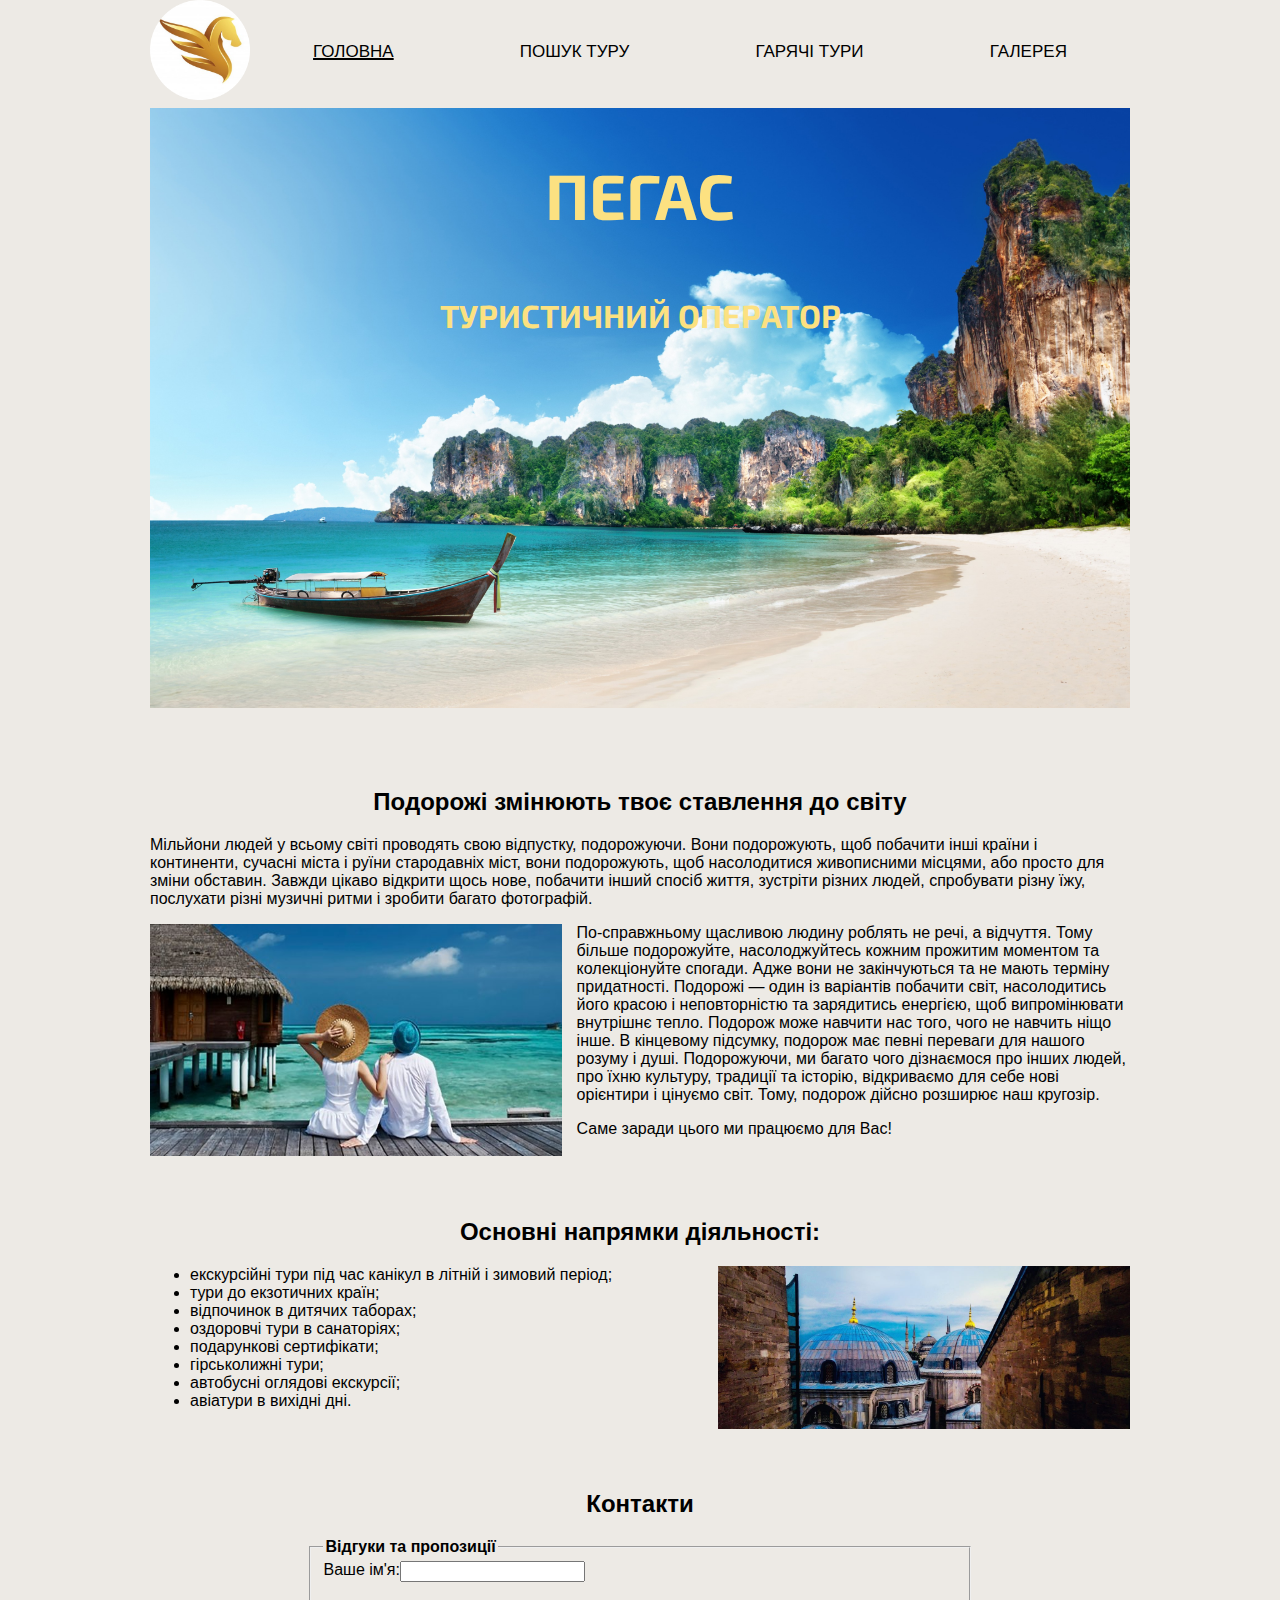
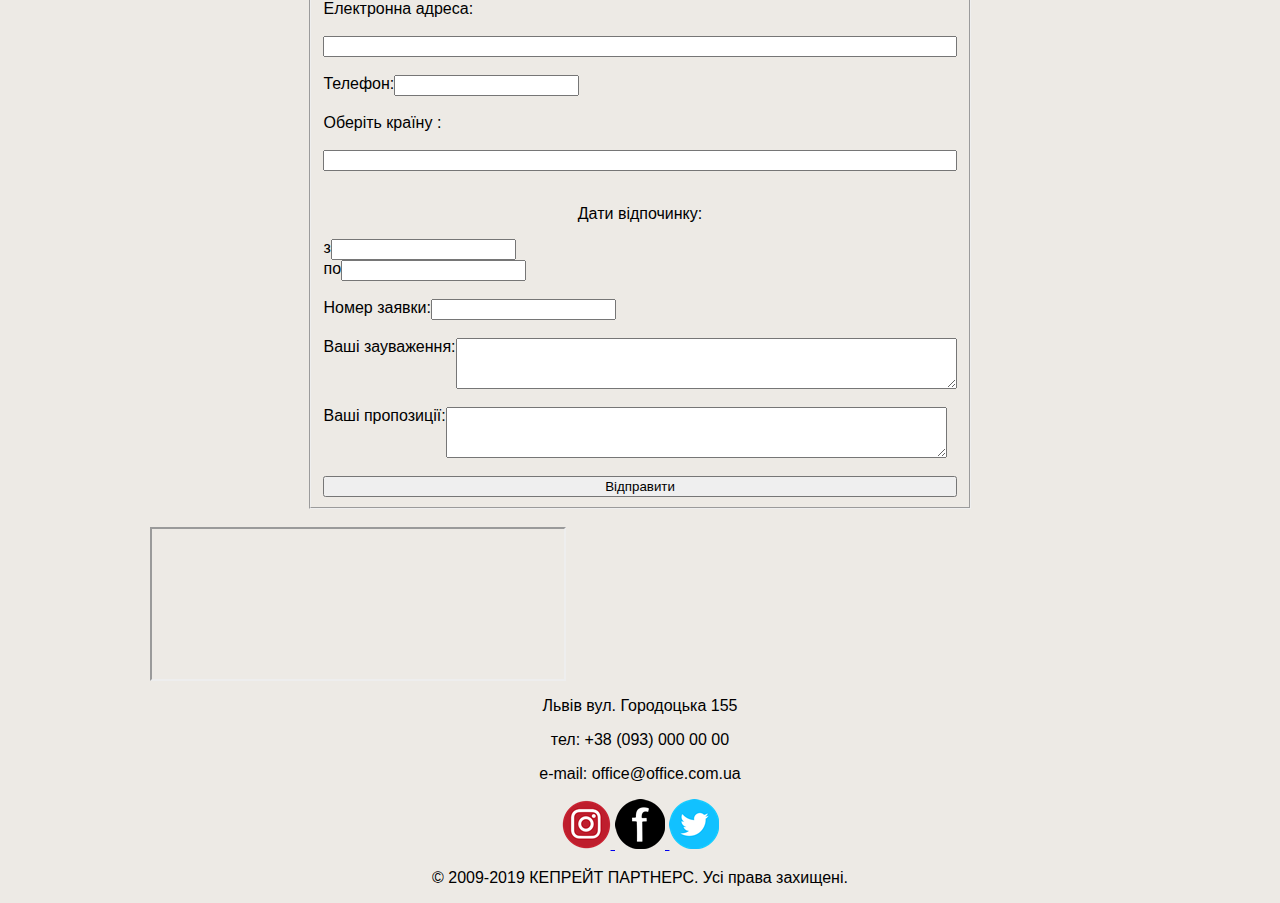
==== commit be3b0c55: "new header" ====
--- a/index.html
+++ b/index.html
@@ -66,78 +66,85 @@
                             <legend>
                                 <b>Відгуки та пропозиції</b>
                             </legend>
-                            <label>
-                                Ваше ім'я:<input type="text" name="user-name">
-                            </label>
-                            <br>
-                            <label for="user-email">Електронна адреса:</label>
-                            <input id="user-email" type="email" name="user-email">
-                            <br>
-                            <label>
-                                Телефон:<input type="text" name="user-phone">
-                            </label>
-                            <br>
-                            <label for="country">Оберіть країну :</label>
-                            <input type="text" name="country" id="country" list="mySuggestion">
-                            <datalist id="mySuggestion">
-                                <option>Австрія</option>
-                                <option>Аргентина</option>
-                                <option>Бельгія</option>
-                                <option>Велика Британія</option>
-                                <option>Греція</option>
-                                <option>Домініканська Республіка</option>
-                                <option>Єгипет</option>
-                                <option>Італія</option>
-                                <option>Кіпр</option>
-                                <option>Мальта</option>
-                                <option>Нідерланди</option>
-                                <option>Польща</option>
-                            </datalist>
-                            <br>
-                            <p>Дати відпочинку:</p>
-                            <label>
-                                з  <input id="datepickerFrom" name="dateFrom" class="st-datepicker start-date hasDatepicker" type="text" value="">
-                            </label>
-                            <label>
-                                по <input id="datepickerTo" name="dateTo" class="st-datepicker end-date hasDatepicker" type="text" value="">
-                            </label>
-                            <br>
-                            <label>
-                                Номер заявки:<input type="text" name="remarks">
-                            </label>
-                            <br>
-                            <label>
-                                Ваші зауваження:<textarea rows="3" cols="60" name="text" wrap="hard"></textarea>
-                            </label>
-                            <br>
-                            <label>
-                                Ваші пропозиції:<textarea rows="3" cols="60" name="text" wrap="hard"></textarea>
-                            </label>
-                            <br>
-                            <input type="submit" value="Відправити">
+                            <div class="table">
+                                <label>
+                                    Ваше ім'я:<br>
+                                    <input type="text" name="user-name">
+                                </label>
+                                <br>
+                                <label for="user-email">Електронна адреса:</label>
+                                <br>
+                                <input id="user-email" type="email" name="user-email">
+                                <br>
+                                <label>
+                                    Телефон:<br>
+                                    <input type="text" name="user-phone">
+                                </label>
+                                <br>
+                                <label for="country">Оберіть країну :</label>
+                                <br>
+                                <input type="text" name="country" id="country" list="mySuggestion">
+                                <datalist id="mySuggestion">
+                                    <option>Австрія</option>
+                                    <option>Аргентина</option>
+                                    <option>Бельгія</option>
+                                    <option>Велика Британія</option>
+                                    <option>Греція</option>
+                                    <option>Домініканська Республіка</option>
+                                    <option>Єгипет</option>
+                                    <option>Італія</option>
+                                    <option>Кіпр</option>
+                                    <option>Мальта</option>
+                                    <option>Нідерланди</option>
+                                    <option>Польща</option>
+                                </datalist>
+                                <br>
+                                <p>Дати відпочинку:</p>
+                                <label>
+                                    з  <input id="datepickerFrom" name="dateFrom" class="st-datepicker start-date hasDatepicker" type="text" value="">
+                                </label>
+                                <label>
+                                    по <input id="datepickerTo" name="dateTo" class="st-datepicker end-date hasDatepicker" type="text" value="">
+                                </label>
+                                <br>
+                                <label>
+                                    Номер заявки:<br>
+                                    <input type="text" name="remarks">
+                                </label>
+                                <br>
+                                <label>
+                                    Ваші зауваження:<br>
+                                    <textarea rows="3" cols="60" name="text" wrap="hard"></textarea>
+                                </label>
+                                <br>
+                                <label>
+                                    Ваші пропозиції:<br>
+                                    <textarea rows="3" cols="60" name="text" wrap="hard"></textarea>
+                                </label>
+                                <br>
+                                <input type="submit" value="Відправити">
+                            </div>
                         </fieldset>
                     </div>
-                    <br>
-                    <fieldset>
-                        <p>вул. Городоцька 155</p>
-                        <p>Львів</p>
-                        <p>тел: +38 (093) 000 00 00</p>
-                        <p>e-mail: office@office.com.ua</p>
-                    </fieldset>
                 </div>
                 <br>
-                <a href="https://www.instagram.com">
-                    <img src="img/instagram-icon.png" alt="Логотип Інстаграм">
-                </a>
-                <a href="https://www.facebook.com">
-                    <img src="img/black-and-white-facebook-logo.png" alt="Чорний з білим логотип Фейсбук">
-                </a>
-                <a href="https://twitter.com">
-                    <img src="img/twitter-logo.png" alt="Логотип Твітер">
-                </a>
-                <br/>
-                <iframe src="https://www.google.com/maps/embed?pb=!1m18!1m12!1m3!1d2573.3374529062403!2d23.997858215709233!3d49.83611657939533!2m3!1f0!2f0!3f0!3m2!1i1024!2i768!4f13.1!3m3!1m2!1s0x473add83da49059d%3A0x59d76bf9223dd4ed!2z0LLRg9C70LjRhtGPINCT0L7RgNC-0LTQvtGG0YzQutCwLCAxNTUsINCb0YzQstGW0LIsINCb0YzQstGW0LLRgdGM0LrQsCDQvtCx0LvQsNGB0YLRjCwgNzkwMDA!5e0!3m2!1suk!2sua!4v1567086214617!5m2!1suk!2sua"></iframe>
-                <hr>
+                <div class="map">
+                    <iframe src="https://www.google.com/maps/embed?pb=!1m18!1m12!1m3!1d2573.3374529062403!2d23.997858215709233!3d49.83611657939533!2m3!1f0!2f0!3f0!3m2!1i1024!2i768!4f13.1!3m3!1m2!1s0x473add83da49059d%3A0x59d76bf9223dd4ed!2z0LLRg9C70LjRhtGPINCT0L7RgNC-0LTQvtGG0YzQutCwLCAxNTUsINCb0YzQstGW0LIsINCb0YzQstGW0LLRgdGM0LrQsCDQvtCx0LvQsNGB0YLRjCwgNzkwMDA!5e0!3m2!1suk!2sua!4v1567086214617!5m2!1suk!2sua"></iframe>
+                </div>
+                <p>Львів вул. Городоцька 155</p>
+                <p>тел: +38 (093) 000 00 00</p>
+                <p>e-mail: office@office.com.ua</p>
+                <p>
+                    <a href="https://www.instagram.com">
+                        <img src="img/instagram-icon.png" alt="Логотип Інстаграм">
+                    </a>
+                    <a href="https://www.facebook.com">
+                        <img src="img/black-and-white-facebook-logo.png" alt="Чорний з білим логотип Фейсбук">
+                    </a>
+                    <a href="https://twitter.com">
+                        <img src="img/twitter-logo.png" alt="Логотип Твітер">
+                    </a>
+                </p>
                 <p>© 2009-2019 КЕПРЕЙТ ПАРТНЕРС. Усі права захищені.</p>
             </div>
         </footer>
--- a/css/index.css
+++ b/css/index.css
@@ -9,6 +9,7 @@
     background-color: #EDEAE5;
     font-size: 16,8px;
 }
+
 header .menu {
     display: flex;
     justify-content: space-between;
@@ -32,14 +33,13 @@
     font-size: 20px;
 }
 
-header .menu .link nav  a {
+header .menu .link nav a {
     text-decoration: none;
     font-size: 17px;
     color: var(--font-color);
     text-transform: uppercase;
     border: 2px inset transparent;
     padding: 2px;
-
 }
 
 header .menu .link nav:first-of-type {
@@ -98,11 +98,11 @@
     margin-top: 80px;
 }
 
-@media (min-width: 80px){
+@media (min-width: 80px) {
     body main .first [src^=img] {
-    width: 42%;
-    float: left;
-    margin-right: 15px;
+        width: 42%;
+        float: left;
+        margin-right: 15px;
     }
 }
 
@@ -111,31 +111,47 @@
     margin-top: 80px;
 }
 
-@media (min-width: 80px){
+@media (min-width: 80px) {
     body main .second [src^=img] {
-    width: 42%;
-    float: right;
+        width: 42%;
+        float: right;
     }
 }
 
-
-}
 footer .bottom h2 {
-    text-align: center;
+    display: flex;
+    justify-content: center;
     margin-top: 80px;
 }
 
-
-footer .contacts {
+footer .respons {
     display: flex;
-    justify-content: space-between;
+    justify-content: center;
 }
 
-}
-footer .respons {
+footer .respons fieldset label {
     display: flex;
     justify-content: flex-start;
 }
 
+footer .respons .table {
+    display: flex;
+    justify-content: center;
+    flex-direction: column;
+}
 
+footer p {
+    text-align: center;
+}
 
+footer .contacts .back {
+    display: flex justify-content: center;
+}
+
+@media (min-width: 80px) {
+    footer .map [src^=http] {
+        width: 42%;
+        display: flex;
+        justify-content: center;
+    }
+}
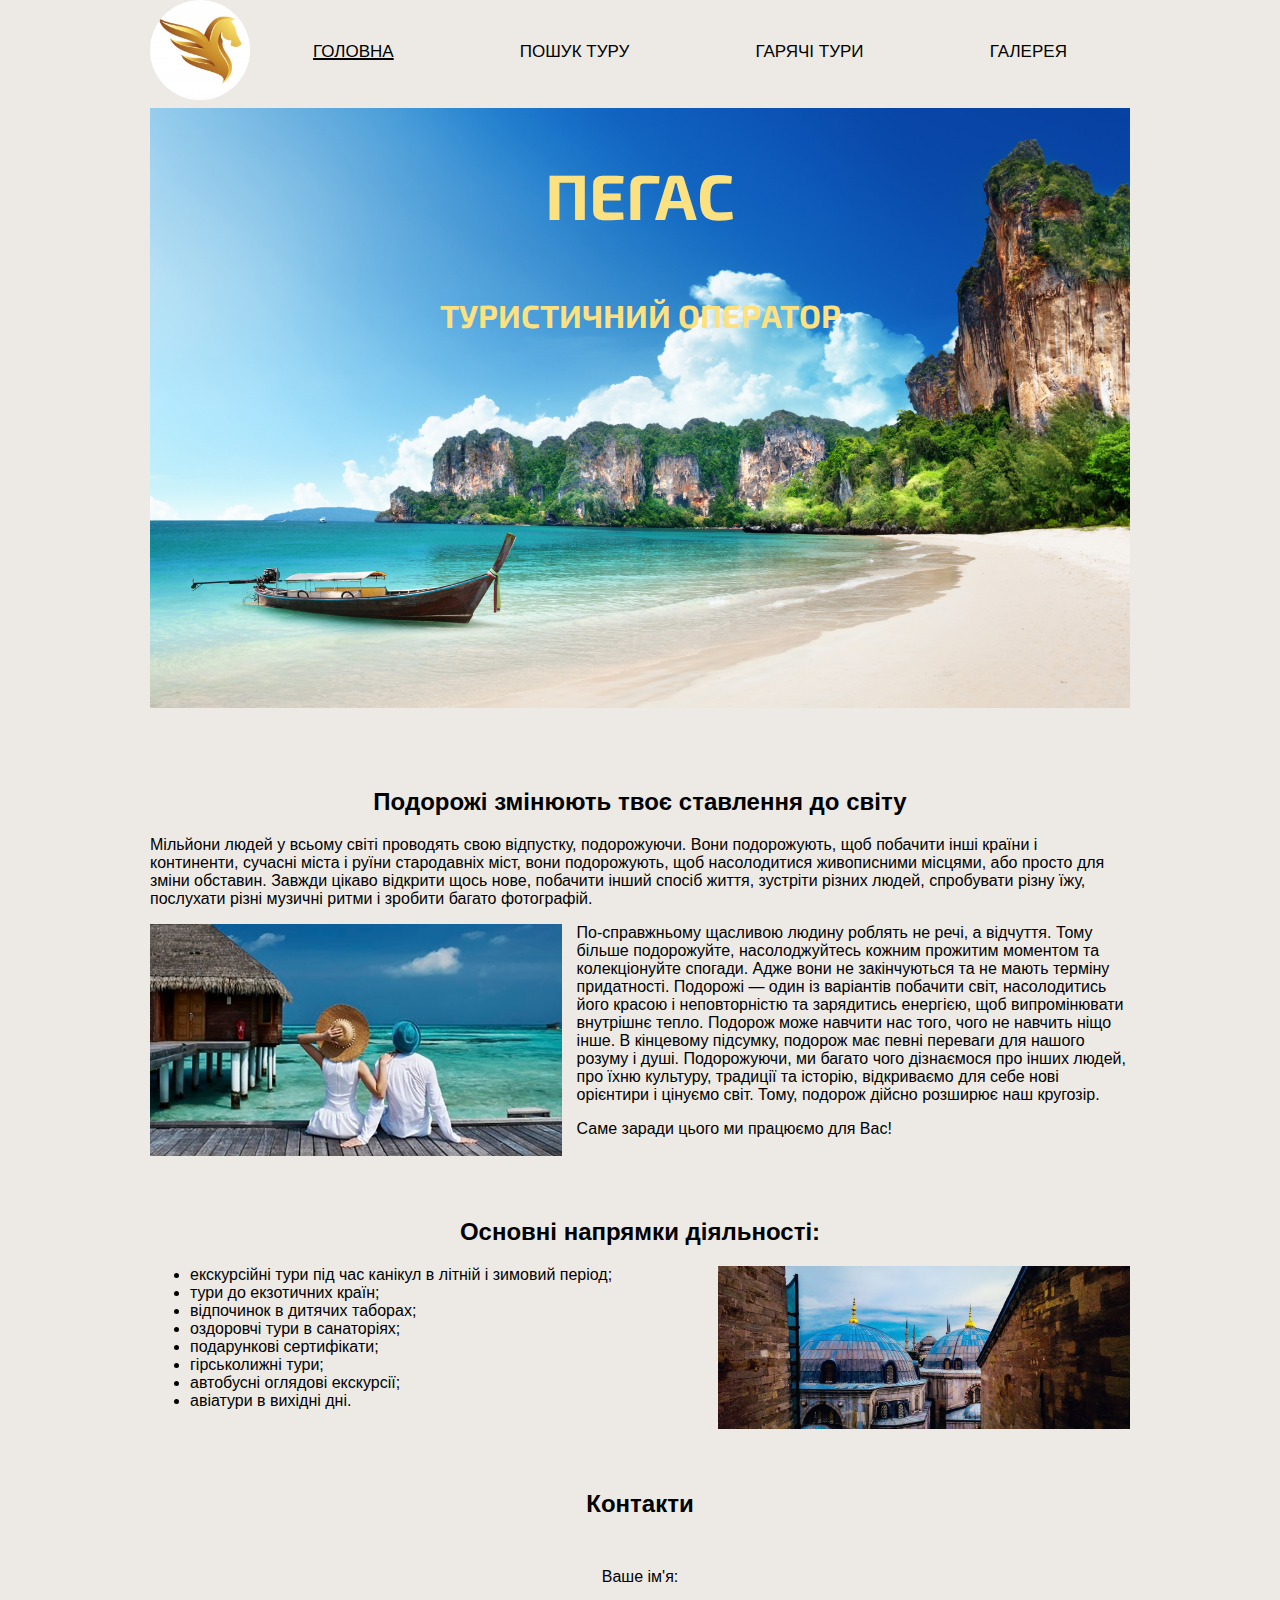
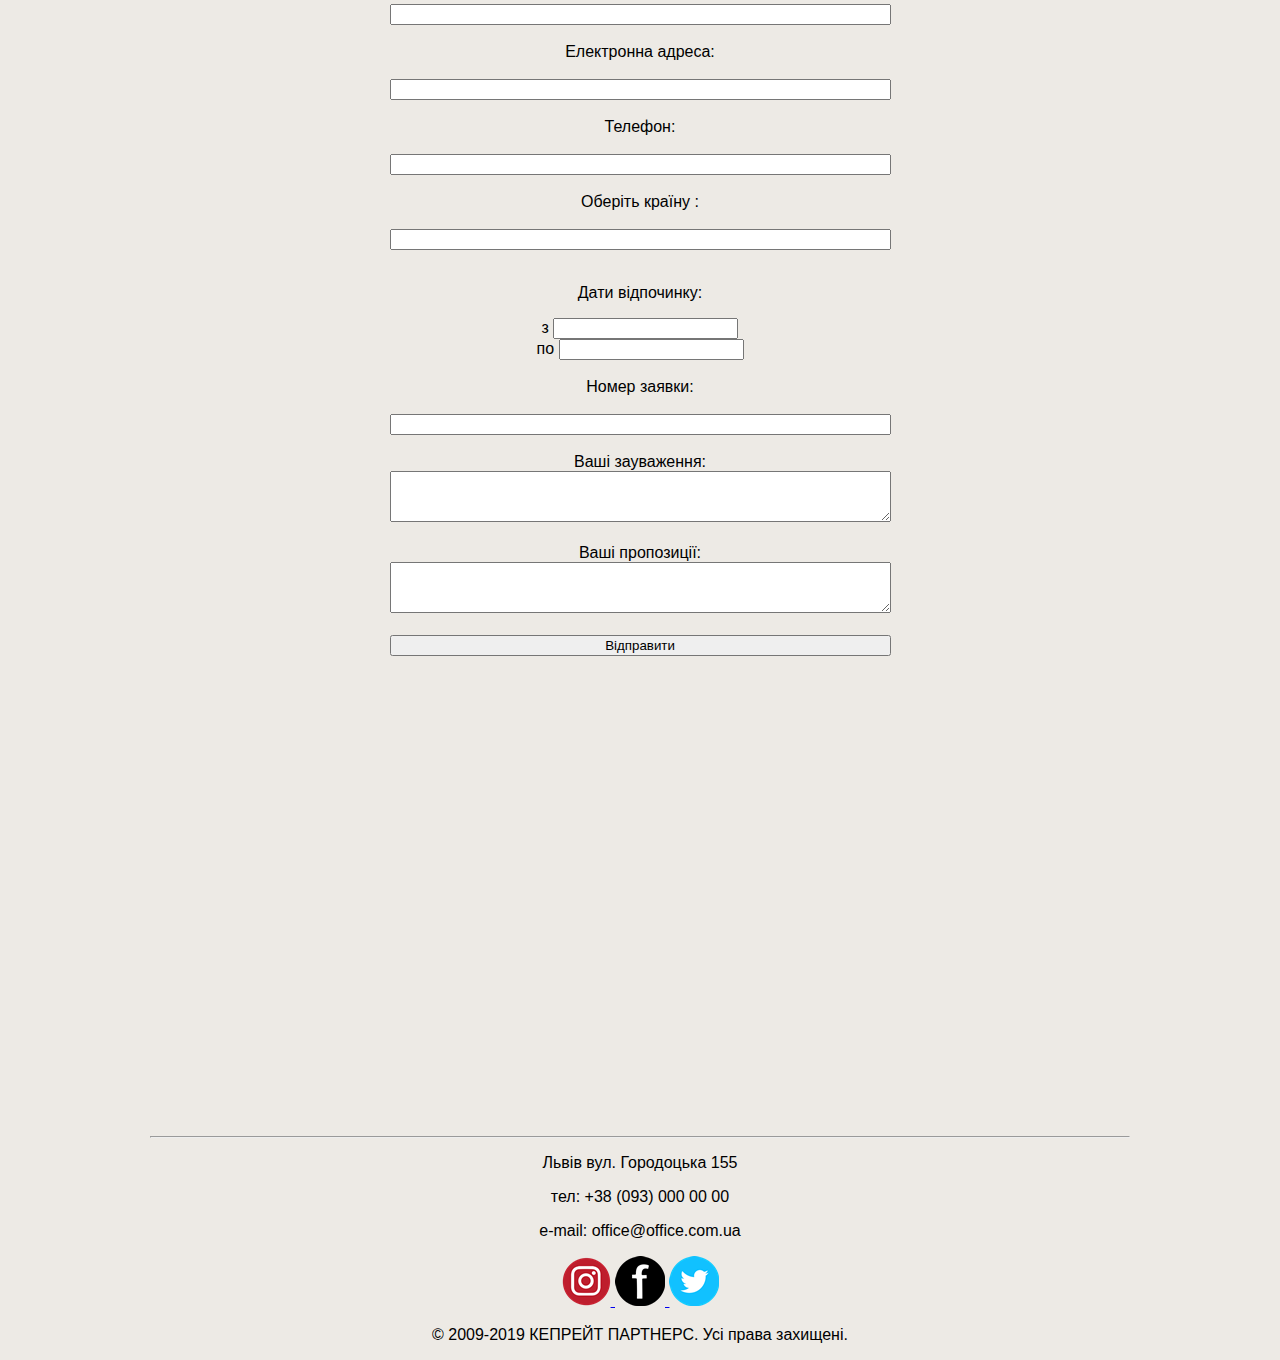
==== commit 462a924d: "css new change" ====
--- a/index.html
+++ b/index.html
@@ -62,24 +62,18 @@
                 <h2>Контакти</h2>
                 <div class="contacts">
                     <div class="respons">
-                        <fieldset>
-                            <legend>
-                                <b>Відгуки та пропозиції</b>
-                            </legend>
                             <div class="table">
-                                <label>
-                                    Ваше ім'я:<br>
-                                    <input type="text" name="user-name">
-                                </label>
+                                <label for= "user-name">Ваше ім'я:</label>
+                                <br>
+                                <input id="user-name" type="text" name="user-name">
                                 <br>
                                 <label for="user-email">Електронна адреса:</label>
                                 <br>
                                 <input id="user-email" type="email" name="user-email">
                                 <br>
-                                <label>
-                                    Телефон:<br>
-                                    <input type="text" name="user-phone">
-                                </label>
+                                <label for="user-phone">Телефон:</label>
+                                <br>
+                                <input id="user-phone" type="text" name="user-phone">
                                 <br>
                                 <label for="country">Оберіть країну :</label>
                                 <br>
@@ -107,10 +101,9 @@
                                     по <input id="datepickerTo" name="dateTo" class="st-datepicker end-date hasDatepicker" type="text" value="">
                                 </label>
                                 <br>
-                                <label>
-                                    Номер заявки:<br>
-                                    <input type="text" name="remarks">
-                                </label>
+                                <label for="user-number">Номер заявки:</label>
+                                <br>
+                                <input id="user-number" type="number" name="user-number">
                                 <br>
                                 <label>
                                     Ваші зауваження:<br>
@@ -124,13 +117,13 @@
                                 <br>
                                 <input type="submit" value="Відправити">
                             </div>
-                        </fieldset>
+                        
                     </div>
                 </div>
                 <br>
                 <div class="map">
-                    <iframe src="https://www.google.com/maps/embed?pb=!1m18!1m12!1m3!1d2573.3374529062403!2d23.997858215709233!3d49.83611657939533!2m3!1f0!2f0!3f0!3m2!1i1024!2i768!4f13.1!3m3!1m2!1s0x473add83da49059d%3A0x59d76bf9223dd4ed!2z0LLRg9C70LjRhtGPINCT0L7RgNC-0LTQvtGG0YzQutCwLCAxNTUsINCb0YzQstGW0LIsINCb0YzQstGW0LLRgdGM0LrQsCDQvtCx0LvQsNGB0YLRjCwgNzkwMDA!5e0!3m2!1suk!2sua!4v1567086214617!5m2!1suk!2sua"></iframe>
-                </div>
+                <iframe src="https://www.google.com/maps/embed?pb=!1m18!1m12!1m3!1d2573.337268784223!2d23.997858215240466!3d49.83612003931993!2m3!1f0!2f0!3f0!3m2!1i1024!2i768!4f13.1!3m3!1m2!1s0x473add83da49059d%3A0x59d76bf9223dd4ed!2z0YPQuy4g0JPQvtGA0L7QtNC-0YbQutCw0Y8sIDE1NSwg0JvRjNCy0L7Qsiwg0JvRjNCy0L7QstGB0LrQsNGPINC-0LHQu9Cw0YHRgtGMLCA3OTAwMA!5e0!3m2!1sru!2sua!4v1568206931993!5m2!1sru!2sua" width="600" height="450" frameborder="0" style="border:0;" allowfullscreen=""></iframe>                </div>
+                <hr>
                 <p>Львів вул. Городоцька 155</p>
                 <p>тел: +38 (093) 000 00 00</p>
                 <p>e-mail: office@office.com.ua</p>
--- a/css/index.css
+++ b/css/index.css
@@ -122,6 +122,7 @@
     display: flex;
     justify-content: center;
     margin-top: 80px;
+    margin-bottom: 50px;
 }
 
 footer .respons {
@@ -131,13 +132,19 @@
 
 footer .respons fieldset label {
     display: flex;
-    justify-content: flex-start;
+    justify-content: center;
 }
 
 footer .respons .table {
     display: flex;
     justify-content: center;
     flex-direction: column;
+    margin-left: auto;
+    margin-right: auto;
+}
+
+footer .respons .table label {
+    text-align: center;
 }
 
 footer p {
@@ -148,10 +155,7 @@
     display: flex justify-content: center;
 }
 
-@media (min-width: 80px) {
-    footer .map [src^=http] {
-        width: 42%;
-        display: flex;
-        justify-content: center;
-    }
+footer .map {
+    text-align: center;
 }
+}
